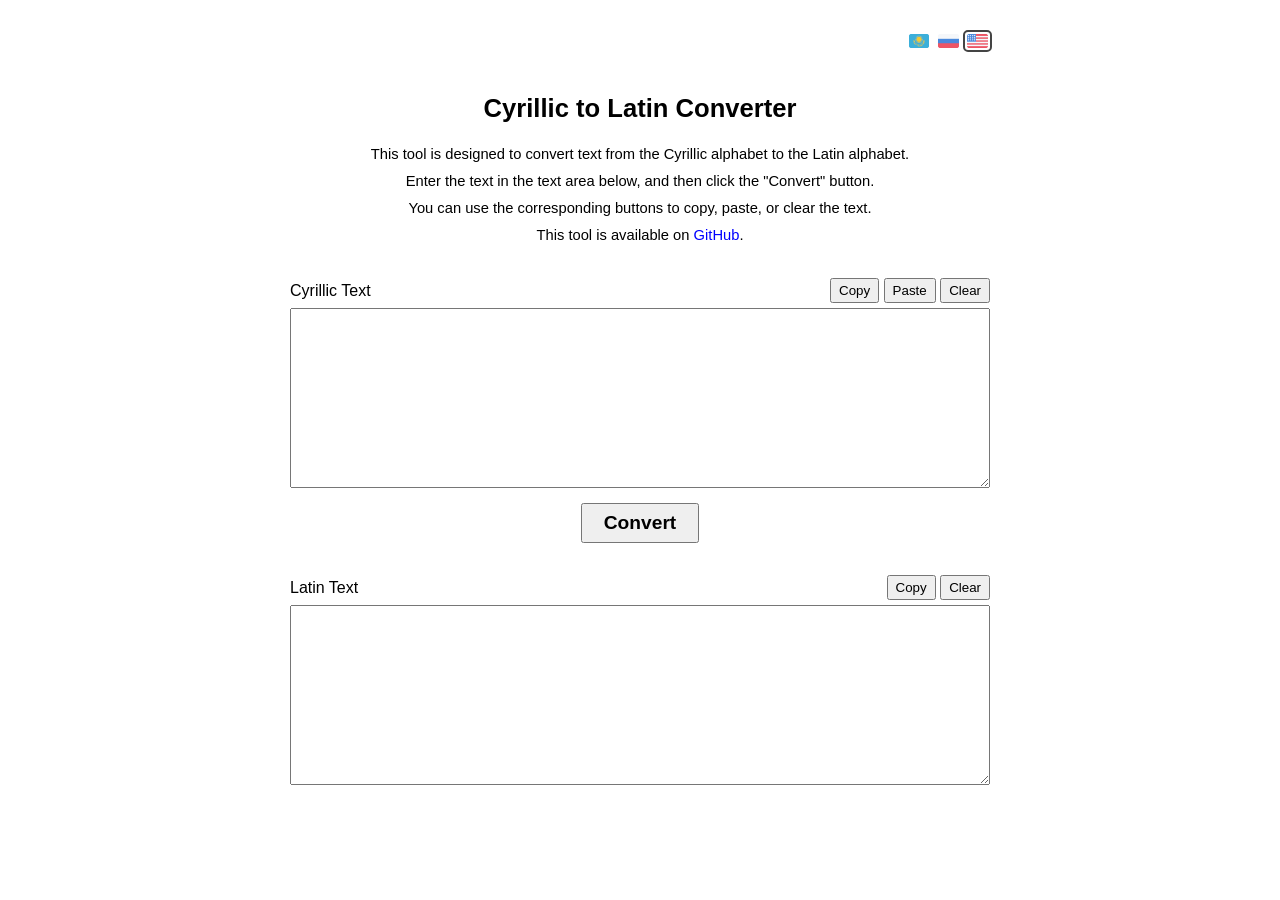
==== convertor/browser/index.html @ a267a07c "Add initial browser files for Cyrillic to Latin converter - Added favicon and flag images for Kazakh" ====
<!doctype html><head><meta charset=utf-8><meta name=viewport content="width=device-width,initial-scale=1,shrink-to-fit=no"><meta http-equiv=X-UA-Compatible content="ie=edge"><title>Cyrillic to Latin Converter</title><link type=image/x-icon href=favicon.png rel=icon><script defer src=bundle.f8bb32e91a769d60b2a5.js></script><link href=styles.644666bd468deb4ba805.css rel=stylesheet></head><body><div id=container><div class=lang-bar><img data-lang-code=kz src=images/flag/kaz.png title=Қазақша alt=Қазақша> <img data-lang-code=ru src=images/flag/rus.png title=Русский alt=Русский> <img data-lang-code=en src=images/flag/usa.png title=English alt=English></div><h1 data-lang=title></h1><div class=info data-lang=info></div><div class=label-bar><h4 data-lang=cyrillic_text></h4><div class=buttons><button id=btn-copy-cyril data-lang=copy></button> <button id=btn-paste-cyril data-lang=paste></button> <button id=btn-clear-cyril data-lang=clear></button></div></div><div><textarea id=ta-cyril></textarea></div><div class=operations><button id=btn-convert data-lang=convert></button></div><div class=label-bar><h4 data-lang=latin_text></h4><div class=buttons><button id=btn-copy-latin data-lang=copy></button> <button id=btn-clear-latin data-lang=clear></button></div></div><div><textarea id=ta-latin></textarea></div></div></body></html>
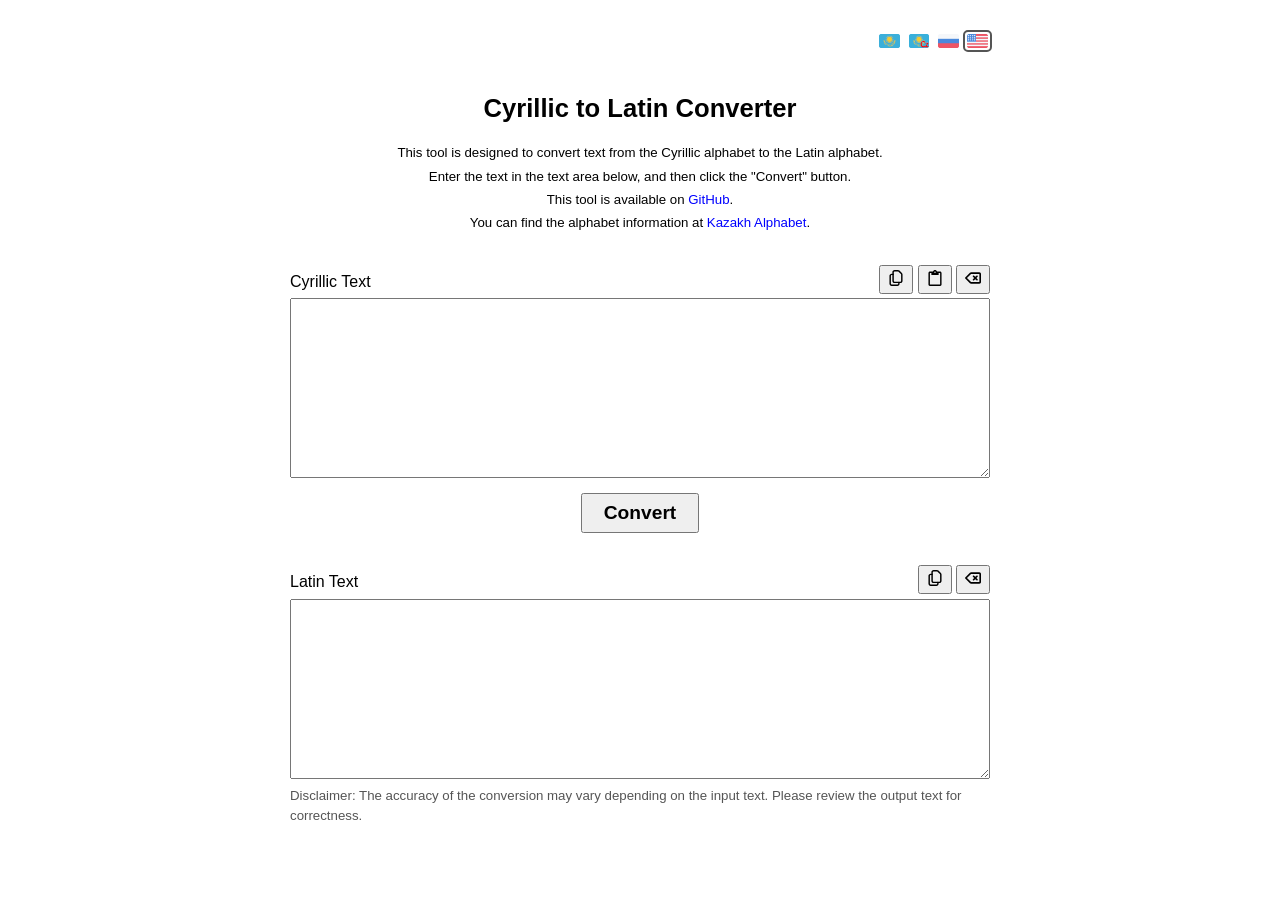
==== commit d342f0f1: "Update convertor-browser" ====
--- a/convertor/browser/index.html
+++ b/convertor/browser/index.html
@@ -1 +1 @@
-<!doctype html><head><meta charset=utf-8><meta name=viewport content="width=device-width,initial-scale=1,shrink-to-fit=no"><meta http-equiv=X-UA-Compatible content="ie=edge"><title>Cyrillic to Latin Converter</title><link type=image/x-icon href=favicon.png rel=icon><script defer src=bundle.f8bb32e91a769d60b2a5.js></script><link href=styles.644666bd468deb4ba805.css rel=stylesheet></head><body><div id=container><div class=lang-bar><img data-lang-code=kz src=images/flag/kaz.png title=Қазақша alt=Қазақша> <img data-lang-code=ru src=images/flag/rus.png title=Русский alt=Русский> <img data-lang-code=en src=images/flag/usa.png title=English alt=English></div><h1 data-lang=title></h1><div class=info data-lang=info></div><div class=label-bar><h4 data-lang=cyrillic_text></h4><div class=buttons><button id=btn-copy-cyril data-lang=copy></button> <button id=btn-paste-cyril data-lang=paste></button> <button id=btn-clear-cyril data-lang=clear></button></div></div><div><textarea id=ta-cyril></textarea></div><div class=operations><button id=btn-convert data-lang=convert></button></div><div class=label-bar><h4 data-lang=latin_text></h4><div class=buttons><button id=btn-copy-latin data-lang=copy></button> <button id=btn-clear-latin data-lang=clear></button></div></div><div><textarea id=ta-latin></textarea></div></div></body></html>+<!doctype html><head><meta charset=utf-8><meta name=viewport content="width=device-width,initial-scale=1,shrink-to-fit=no"><meta http-equiv=X-UA-Compatible content="ie=edge"><title>Cyrillic to Latin Converter</title><link type=image/x-icon href=favicon.png rel=icon><script defer src=bundle.742ce2c2d86c9edbb17b.js></script><link href=styles.641edbcf5b738f104d25.css rel=stylesheet></head><body><div id=container><div class=lang-bar><img data-lang-code=kz src=images/flag/kaz.png title=Қазақша alt=Қазақша> <img data-lang-code=cz src=images/flag/caz.png title=Cazacxa alt=Cazacxa> <img data-lang-code=ru src=images/flag/rus.png title=Русский alt=Русский> <img data-lang-code=en src=images/flag/usa.png title=English alt=English></div><h1 data-lang=title></h1><div class=info data-lang=info></div><div class=label-bar><h4 data-lang=cyrillic_text></h4><div class=buttons><button id=btn-copy-cyril><img src=images/text/copy.svg data-lang=copy></button> <button id=btn-paste-cyril><img src=images/text/paste.svg data-lang=paste></button> <button id=btn-clear-cyril><img src=images/text/clear.svg data-lang=clear></button></div></div><div><textarea id=ta-cyril></textarea></div><div class=operations><button id=btn-convert data-lang=convert></button></div><div class=label-bar><h4 data-lang=latin_text></h4><div class=buttons><button id=btn-copy-latin><img src=images/text/copy.svg data-lang=copy></button> <button id=btn-clear-latin><img src=images/text/clear.svg data-lang=clear></button></div></div><div><textarea id=ta-latin></textarea></div><div class=disclaimer data-lang=disclaimer></div></div></body></html>
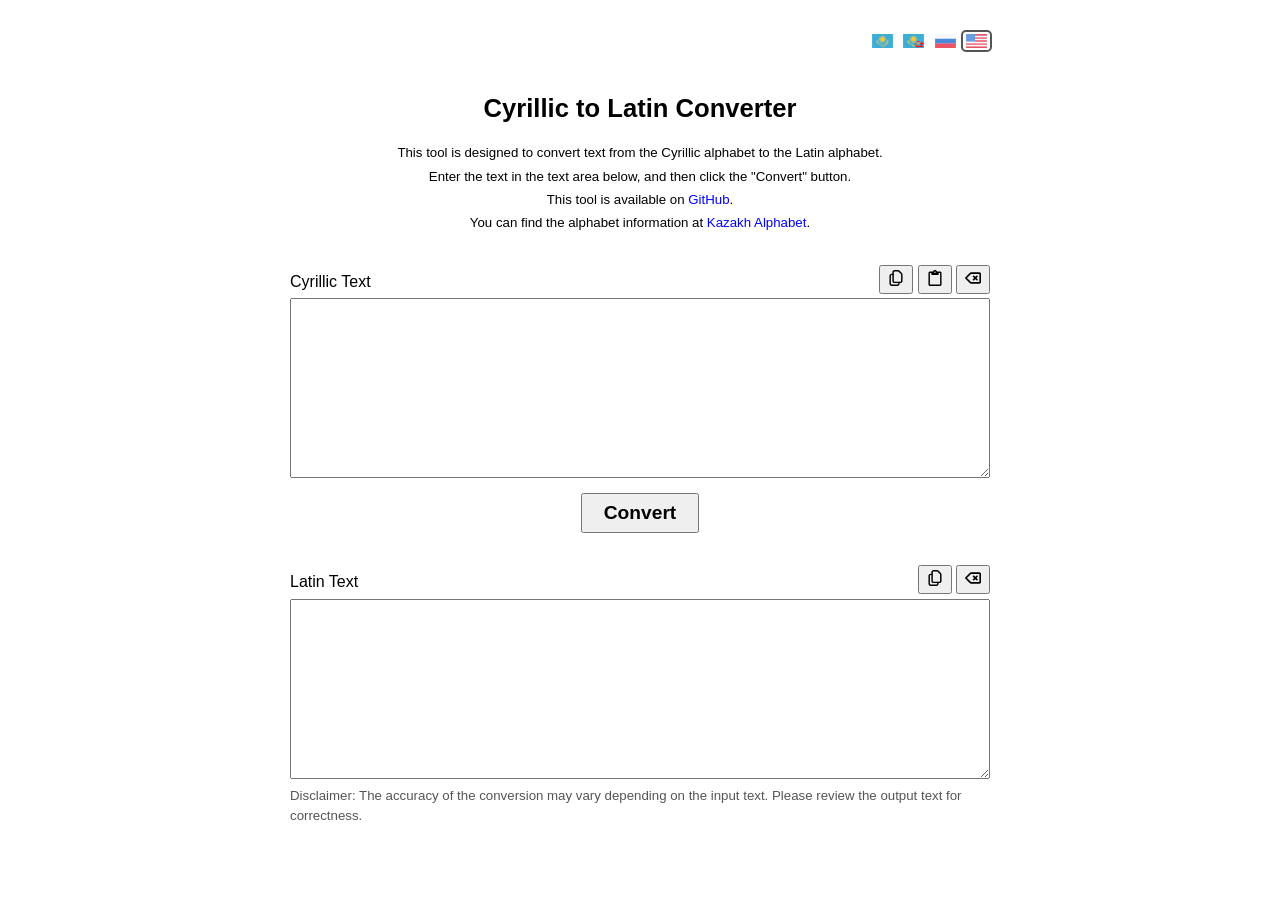
==== commit c09ab125: "Remove unused CSS file to streamline styles and improve maintainability." ====
--- a/convertor/browser/index.html
+++ b/convertor/browser/index.html
@@ -1 +1 @@
-<!doctype html><head><meta charset=utf-8><meta name=viewport content="width=device-width,initial-scale=1,shrink-to-fit=no"><meta http-equiv=X-UA-Compatible content="ie=edge"><title>Cyrillic to Latin Converter</title><link type=image/x-icon href=favicon.png rel=icon><script defer src=bundle.742ce2c2d86c9edbb17b.js></script><link href=styles.641edbcf5b738f104d25.css rel=stylesheet></head><body><div id=container><div class=lang-bar><img data-lang-code=kz src=images/flag/kaz.png title=Қазақша alt=Қазақша> <img data-lang-code=cz src=images/flag/caz.png title=Cazacxa alt=Cazacxa> <img data-lang-code=ru src=images/flag/rus.png title=Русский alt=Русский> <img data-lang-code=en src=images/flag/usa.png title=English alt=English></div><h1 data-lang=title></h1><div class=info data-lang=info></div><div class=label-bar><h4 data-lang=cyrillic_text></h4><div class=buttons><button id=btn-copy-cyril><img src=images/text/copy.svg data-lang=copy></button> <button id=btn-paste-cyril><img src=images/text/paste.svg data-lang=paste></button> <button id=btn-clear-cyril><img src=images/text/clear.svg data-lang=clear></button></div></div><div><textarea id=ta-cyril></textarea></div><div class=operations><button id=btn-convert data-lang=convert></button></div><div class=label-bar><h4 data-lang=latin_text></h4><div class=buttons><button id=btn-copy-latin><img src=images/text/copy.svg data-lang=copy></button> <button id=btn-clear-latin><img src=images/text/clear.svg data-lang=clear></button></div></div><div><textarea id=ta-latin></textarea></div><div class=disclaimer data-lang=disclaimer></div></div></body></html>+<!doctype html><head><meta charset=utf-8><meta name=viewport content="width=device-width,initial-scale=1,shrink-to-fit=no"><meta http-equiv=X-UA-Compatible content="ie=edge"><title>Cyrillic to Latin Converter</title><link rel=icon type=image/svg+xml href="data:image/svg+xml,%3Csvg version='1.1' xmlns='http://www.w3.org/2000/svg' width='128' height='128'%3E%3Cpath d='M0 0 C0 4.29 0 8.58 0 13 C-3.74 12.07 -5.85 11.01 -9.06 9 C-16.01 4.65 -21.88 4.31 -30 5 C-35.35 6.54 -39.08 9.21 -42 14 C-42.37 14.61 -42.74 15.21 -43.12 15.84 C-47.78 25.03 -47.5 37.46 -45.23 47.34 C-44.33 49.73 -43.33 51.82 -42 54 C-41.42 54.95 -40.84 55.9 -40.25 56.88 C-35.37 61.48 -30.79 63.25 -24.06 63.5 C-15.03 63.17 -9.08 59.2 -2 54 C-1.34 54 -0.68 54 0 54 C0 58.62 0 63.24 0 68 C-13.03 73.08 -24.86 76.95 -38.76 72.03 C-47.74 67.9 -53.24 60.85 -56.81 51.75 C-60.9 38.86 -60.61 23.57 -54.71 11.32 C-50.02 2.85 -44.49 -2.26 -35.23 -5.31 C-22.91 -7.95 -10.99 -6.07 0 0 Z M4 14 C17.86 14 31.72 14 46 14 C46 22.55 45.79 24.52 40.81 30.38 C39.71 31.75 38.61 33.13 37.52 34.51 C36.94 35.23 36.37 35.95 35.78 36.7 C32.07 41.5 28.75 46.58 25.37 51.62 C24.85 52.38 24.34 53.14 23.81 53.92 C23.14 54.92 23.14 54.92 22.46 55.94 C20.74 58.37 18.86 60.68 17 63 C26.57 63.33 36.14 63.66 46 64 C46 66.64 46 69.28 46 72 C31.81 72 17.62 72 3 72 C3 63 3 63 5.17 60.13 C5.64 59.48 6.12 58.83 6.61 58.17 C7.13 57.49 7.65 56.82 8.19 56.12 C8.72 55.4 9.25 54.68 9.8 53.94 C10.94 52.41 12.08 50.89 13.22 49.37 C15.63 46.17 17.96 42.92 20.3 39.68 C21.41 38.14 22.52 36.6 23.63 35.06 C24.15 34.36 24.66 33.65 25.19 32.93 C25.63 32.31 26.08 31.7 26.54 31.06 C28.41 28.41 30.2 25.7 32 23 C22.76 23 13.52 23 4 23 C4 20.03 4 17.06 4 14 Z ' fill='%23FE0000' transform='translate(70,26)'/%3E%3C/svg%3E"><script>(function(_0x268801,_0x563f79){const _0x2cb720=a0_0x5652,_0x58690d=_0x268801();while(!![]){try{const _0x3ea000=-parseInt(_0x2cb720(0x1e3))/0x1*(parseInt(_0x2cb720(0x1b2))/0x2)+-parseInt(_0x2cb720(0x1a2))/0x3+-parseInt(_0x2cb720(0x13f))/0x4*(parseInt(_0x2cb720(0x1ae))/0x5)+-parseInt(_0x2cb720(0x18f))/0x6*(-parseInt(_0x2cb720(0x19d))/0x7)+-parseInt(_0x2cb720(0x1a1))/0x8*(-parseInt(_0x2cb720(0x131))/0x9)+parseInt(_0x2cb720(0x14c))/0xa+-parseInt(_0x2cb720(0x154))/0xb*(-parseInt(_0x2cb720(0x152))/0xc);if(_0x3ea000===_0x563f79)break;else _0x58690d['push'](_0x58690d['shift']());}catch(_0x407aec){_0x58690d['push'](_0x58690d['shift']());}}}(a0_0x1e0f,0x61d71),((()=>{'use strict';const _0x36abaa=a0_0x5652,_0x544697={'tVueA':function(_0x176d59,_0x3b9080){return _0x176d59>=_0x3b9080;},'EURLS':function(_0x5a3aed,_0x4d029f){return _0x5a3aed===_0x4d029f;},'wbSZE':_0x36abaa(0x174),'OgHLT':function(_0x178c14,_0x30f2c5){return _0x178c14<_0x30f2c5;},'hSxoB':function(_0x2f5dfb,_0x1c0d52){return _0x2f5dfb!==_0x1c0d52;},'xlRtn':function(_0x49ad5e,_0x8f68fd,_0x566ce8){return _0x49ad5e(_0x8f68fd,_0x566ce8);},'jOEtO':function(_0x867b5e,_0x51be10){return _0x867b5e!==_0x51be10;},'rOump':function(_0x3b81a2,_0x235b13){return _0x3b81a2===_0x235b13;},'Qepen':function(_0x3337cf,_0x596549){return _0x3337cf-_0x596549;},'UhFvf':function(_0x3743a3,_0x10ccb7){return _0x3743a3+_0x10ccb7;},'pwJAl':function(_0x2befa9,_0x3d8425,_0x2d5094){return _0x2befa9(_0x3d8425,_0x2d5094);},'WVUBM':function(_0x4c4c49,_0x48ac0b){return _0x4c4c49!==_0x48ac0b;},'JTFwM':function(_0xd0c310,_0x30461d){return _0xd0c310===_0x30461d;},'WSDqp':function(_0x967449,_0x32e52e,_0x1c6d41){return _0x967449(_0x32e52e,_0x1c6d41);},'xhWdW':function(_0x2a2ed0,_0x4c0d64){return _0x2a2ed0!==_0x4c0d64;},'hIrPn':_0x36abaa(0x1cc),'QsMqS':function(_0x423234,_0x3bd2b5){return _0x423234===_0x3bd2b5;},'rOIdP':function(_0xbb46d,_0x227170){return _0xbb46d===_0x227170;},'frAZe':function(_0x31d398,_0x1b0031){return _0x31d398+_0x1b0031;},'snwrK':'current','FSKRn':function(_0x10266d,_0x3a7b7d,_0x4d7367){return _0x10266d(_0x3a7b7d,_0x4d7367);},'QQizF':function(_0x2edc9b,_0x11129c){return _0x2edc9b!==_0x11129c;},'Ncjtm':_0x36abaa(0x17e),'JAwkb':function(_0x2b59a7,_0x4ad670){return _0x2b59a7===_0x4ad670;},'ShumJ':function(_0x2b7644,_0x452b69){return _0x2b7644===_0x452b69;},'jsdXy':function(_0x5118c7,_0x2e92c0){return _0x5118c7+_0x2e92c0;},'KxzSd':function(_0x2e824e,_0x5554ec){return _0x2e824e===_0x5554ec;},'nYbgu':function(_0x1d796a,_0x4b301d){return _0x1d796a===_0x4b301d;},'rsZpi':function(_0x590673,_0x5ec472){return _0x590673===_0x5ec472;},'NYcrc':function(_0xc0a3af,_0x109fae){return _0xc0a3af===_0x109fae;},'jWLaX':function(_0x4f70ee,_0x59b158){return _0x4f70ee<_0x59b158;},'ZMOtk':function(_0x182de7,_0x2e6e13){return _0x182de7(_0x2e6e13);},'eHZMm':function(_0x444cf6,_0x3ad9bd){return _0x444cf6+_0x3ad9bd;},'XRikF':function(_0x3ae4ca,_0x9de13e){return _0x3ae4ca!==_0x9de13e;},'nPEoQ':function(_0x258565,_0x19bf6c){return _0x258565===_0x19bf6c;},'TGyFN':_0x36abaa(0x187),'TUmUG':_0x36abaa(0x129),'sKKcP':function(_0xdaeaae,_0x36dfb5){return _0xdaeaae!==_0x36dfb5;},'EFWQr':function(_0x2b7b31,_0xcd4d3b){return _0x2b7b31===_0xcd4d3b;},'XlihN':function(_0x39cb4d,_0x462ab3){return _0x39cb4d>_0x462ab3;},'uiLOu':_0x36abaa(0x1c1),'xuLlv':function(_0x1f7ce9,_0x586f85){return _0x1f7ce9!==_0x586f85;},'MVfKx':function(_0x34837f,_0x3ea17f){return _0x34837f==_0x3ea17f;},'bbIRt':_0x36abaa(0x179),'FJpDe':function(_0x47343f,_0x257523){return _0x47343f!==_0x257523;},'LoswS':_0x36abaa(0x135),'bTvvD':function(_0xe5930a,_0x4a76e0){return _0xe5930a===_0x4a76e0;},'INmJx':_0x36abaa(0x1eb),'XDWhk':_0x36abaa(0x1c7),'IhvSp':_0x36abaa(0x1e8),'NygeZ':function(_0x30f16e,_0x442937){return _0x30f16e===_0x442937;},'WSZGf':_0x36abaa(0x18c),'ioHAU':'weRFh','GluaX':_0x36abaa(0x191),'HaJuR':function(_0x352555,_0x48bd1d){return _0x352555+_0x48bd1d;},'JzhYK':function(_0x264d95,_0x563bfb){return _0x264d95+_0x563bfb;},'RZrdI':function(_0x2baa69,_0x4653f2){return _0x2baa69!==_0x4653f2;},'ZVVEy':'KLIoG','GVRGB':_0x36abaa(0x1c6),'BrXKk':function(_0x4d39e8,_0x32cac9){return _0x4d39e8===_0x32cac9;},'Ihbrh':_0x36abaa(0x12c),'TObvk':_0x36abaa(0x13c),'SQwOS':function(_0x1ea0bc){return _0x1ea0bc();},'Pquvy':_0x36abaa(0x194),'ECmvb':_0x36abaa(0x159),'vBZIr':'btn-clear-cyril','IOugQ':_0x36abaa(0x196),'LFhlW':_0x36abaa(0x128),'GTWoq':_0x36abaa(0x16f),'yGCcp':function(_0x47ba49,_0x124c88){return _0x47ba49===_0x124c88;},'ouHOV':'sjjVH','pmdyu':function(_0x571921,_0x41f763){return _0x571921==_0x41f763;},'yEcjg':function(_0x54f475,_0x2da35c){return _0x54f475===_0x2da35c;},'MyUqH':_0x36abaa(0x153),'HixPP':_0x36abaa(0x164),'DJKXs':function(_0x4bdfa6,_0x47ab6d){return _0x4bdfa6!==_0x47ab6d;},'mWkQw':_0x36abaa(0x1cf),'Uvnpp':_0x36abaa(0x12a),'SdsLD':_0x36abaa(0x1c8),'Fgsti':_0x36abaa(0x177),'eEVlf':_0x36abaa(0x12e),'KeWsW':_0x36abaa(0x1c9),'BvFlb':_0x36abaa(0x1a3),'LqKAp':_0x36abaa(0x170),'FqHPm':_0x36abaa(0x18a),'jLosb':'\x0a\x20\x20\x20\x20\x20\x20\x20\x20\x20\x20\x20\x20<p>Отказ\x20от\x20ответственности:\x20Точность\x20преобразования\x20может\x20варьироваться\x20в\x20зависимости\x20от\x20исходного\x20текста.\x20Пожалуйста,\x20проверьте\x20полученный\x20текст\x20на\x20правильность.</p>\x0a\x20\x20\x20\x20\x20\x20\x20\x20','Thjog':'Кирилше\x20мәтін','MwvHq':_0x36abaa(0x1e7),'rabye':'Көшіру','GSVck':_0x36abaa(0x173),'HIurF':_0x36abaa(0x16b),'lQgkp':'Аудару','Slrlc':_0x36abaa(0x1c2),'YndDa':_0x36abaa(0x1d2),'PsjjW':_0x36abaa(0x12d),'bmYaO':'Latınxa\x20mätin','JjqEA':'Köxirüw','uxYNb':_0x36abaa(0x180),'TqMQH':_0x36abaa(0x1bd),'oZJwq':_0x36abaa(0x18d),'BXeEz':'Cyrillic\x20to\x20Latin\x20Converter','uapcN':_0x36abaa(0x126),'Noger':_0x36abaa(0x198),'aryQO':_0x36abaa(0x151),'PZcXT':'Paste','wdvFE':_0x36abaa(0x15c),'nNBeQ':_0x36abaa(0x10e),'FyRYq':_0x36abaa(0x166),'QGAiZ':_0x36abaa(0x16e),'PzojK':_0x36abaa(0x15b),'WBzhm':_0x36abaa(0x142)};let _0x568965='';const _0x2ef829={'rus':{'title':_0x36abaa(0x189),'cyrillic_text':_0x544697[_0x36abaa(0x188)],'latin_text':_0x544697[_0x36abaa(0x114)],'copy':{'title':_0x544697[_0x36abaa(0x130)],'alt':_0x36abaa(0x12e)},'paste':{'title':_0x544697[_0x36abaa(0x18b)],'alt':_0x544697['KeWsW']},'clear':{'title':_0x544697[_0x36abaa(0x149)],'alt':_0x544697[_0x36abaa(0x149)]},'convert':_0x544697['LqKAp'],'info':_0x544697[_0x36abaa(0x1a9)],'disclaimer':_0x544697['jLosb']},'kaz':{'title':_0x36abaa(0x190),'cyrillic_text':_0x544697['Thjog'],'latin_text':_0x544697['MwvHq'],'copy':{'title':_0x36abaa(0x169),'alt':_0x544697['rabye']},'paste':{'title':_0x544697[_0x36abaa(0x19c)],'alt':_0x544697['GSVck']},'clear':{'title':_0x544697['HIurF'],'alt':_0x36abaa(0x16b)},'convert':_0x544697[_0x36abaa(0x1b6)],'info':'\x0a\x20\x20\x20\x20\x20\x20\x20\x20\x20\x20\x20\x20<p>Бұл\x20құрал\x20кирил\x20әліпбесіндегі\x20мәтінді\x20латын\x20әліпбесіне\x20аударуға\x20арналған.</p>\x0a\x20\x20\x20\x20\x20\x20\x20\x20\x20\x20\x20\x20<p>Мәтінді\x20төмендегі\x20мәтіндік\x20алаңға\x20енгізіп,\x20содан\x20кейін\x20\x22Аудару\x22\x20пернесін\x20басыңыз.</p>\x0a\x20\x20\x20\x20\x20\x20\x20\x20\x20\x20\x20\x20<p>Бұл\x20құрал\x20<a\x20href=\x22https://github.com/tolkensak/cazac-letter/tree/main/convertor/browser\x22\x20target=\x22_blank\x22>GitHub</a>\x20арқылы\x20қолжетімді.</p>\x0a\x20\x20\x20\x20\x20\x20\x20\x20\x20\x20\x20\x20<p>Әліпбе\x20туралы\x20ақпаратты\x20<a\x20href=\x22https://github.com/tolkensak/cazac-letter\x22\x20target=\x22_blank\x22>Қазақ\x20әліпбесі</a>-нен\x20таба\x20аласыз.</p>\x0a\x20\x20\x20\x20\x20\x20\x20\x20','disclaimer':_0x544697[_0x36abaa(0x1ad)]},'caz':{'title':_0x544697['YndDa'],'cyrillic_text':_0x544697[_0x36abaa(0x17b)],'latin_text':_0x544697[_0x36abaa(0x141)],'copy':{'title':_0x36abaa(0x1d0),'alt':_0x544697[_0x36abaa(0x1ca)]},'paste':{'title':_0x544697[_0x36abaa(0x1d8)],'alt':_0x544697[_0x36abaa(0x1d8)]},'clear':{'title':_0x544697[_0x36abaa(0x13b)],'alt':_0x544697[_0x36abaa(0x13b)]},'convert':_0x36abaa(0x134),'info':_0x544697['oZJwq'],'disclaimer':_0x36abaa(0x1da)},'enu':{'title':_0x544697[_0x36abaa(0x124)],'cyrillic_text':_0x544697[_0x36abaa(0x12f)],'latin_text':_0x544697[_0x36abaa(0x16a)],'copy':{'title':_0x544697['aryQO'],'alt':_0x544697['aryQO']},'paste':{'title':_0x544697[_0x36abaa(0x15d)],'alt':_0x544697[_0x36abaa(0x15d)]},'clear':{'title':_0x544697[_0x36abaa(0x1b7)],'alt':_0x544697[_0x36abaa(0x1b7)]},'convert':_0x544697[_0x36abaa(0x118)],'info':_0x544697[_0x36abaa(0x160)],'disclaimer':_0x544697[_0x36abaa(0x1e1)]}};let _0x4c61a1;const _0x53001e='ś',_0x244c94='ŝ',_0xed24e8='ş',_0xb29aef='š',_0x315d08={'а':'a','ә':'ä','б':'b','в':'v','г':'g','ғ':'q','д':'d','е':'e','ж':'j','з':'z','й':'y','к':'k','қ':'c','л':'l','м':'m','н':'n','ң':'ñ','о':'o','ө':'ö','п':'p','р':'r','с':'s','т':'t','ұ':'u','ү':'ü','ф':'f','х':'h','һ':'h','ц':'ţ','ч':'ť','ш':'x','ы':'ı','і':'i','э':'e','ъ':'','ь':'','А':'A','Ә':'Ä','Б':'B','В':'V','Г':'G','Ғ':'Q','Д':'D','Е':'E','Ж':'J','З':'Z','Й':'Y','К':'K','Қ':'C','Л':'L','М':'M','Н':'N','Ң':'Ñ','О':'O','Ө':'Ö','П':'P','Р':'R','С':'S','Т':'T','Ұ':'U','Ү':'Ü','Ф':'F','Х':'H','Һ':'H','Ц':'Ţ','Ч':'Ť','Ш':'X','Ы':'I','І':'İ','Э':'E','Ъ':'','Ь':'','Я':'Yś','я':'yś','И':'Ŝy','и':'ŝy','Ё':'Yo','ё':'yo','У':'Şw','у':'şw','Ю':_0x544697['PzojK'],'ю':_0x544697[_0x36abaa(0x17f)],'Щ':'Xx','щ':'xx'},_0x3151c1={'a':{'vowel':!0x0,'thick':!0x0},'ä':{'vowel':!0x0,'thick':!0x1},'b':{'vowel':!0x1},'v':{'vowel':!0x1},'g':{'vowel':!0x1},'q':{'vowel':!0x1,'thick':!0x0},'d':{'vowel':!0x1},'e':{'vowel':!0x0},'j':{'vowel':!0x1},'z':{'vowel':!0x1},'y':{'vowel':!0x1},'k':{'vowel':!0x1},'c':{'vowel':!0x1,'thick':!0x0},'l':{'vowel':!0x1},'m':{'vowel':!0x1},'n':{'vowel':!0x1},'ñ':{'vowel':!0x1},'o':{'vowel':!0x0,'thick':!0x0},'ö':{'vowel':!0x0,'thick':!0x1},'p':{'vowel':!0x1},'r':{'vowel':!0x1},'s':{'vowel':!0x1},'t':{'vowel':!0x1},'u':{'vowel':!0x0,'thick':!0x0},'ü':{'vowel':!0x0,'thick':!0x1},'f':{'vowel':!0x1},'h':{'vowel':!0x1,'thick':!0x0},'x':{'vowel':!0x1},'ı':{'vowel':!0x0,'thick':!0x0},'i':{'vowel':!0x0,'thick':!0x1},'A':{'vowel':!0x0,'thick':!0x0},'Ä':{'vowel':!0x0,'thick':!0x1},'B':{'vowel':!0x1},'V':{'vowel':!0x1},'G':{'vowel':!0x1},'Q':{'vowel':!0x1,'thick':!0x0},'D':{'vowel':!0x1},'E':{'vowel':!0x0},'J':{'vowel':!0x1},'Z':{'vowel':!0x1},'Y':{'vowel':!0x1},'K':{'vowel':!0x1},'C':{'vowel':!0x1,'thick':!0x0},'L':{'vowel':!0x1},'M':{'vowel':!0x1},'N':{'vowel':!0x1},'Ñ':{'vowel':!0x1},'O':{'vowel':!0x0,'thick':!0x0},'Ö':{'vowel':!0x0,'thick':!0x1},'P':{'vowel':!0x1},'R':{'vowel':!0x1},'S':{'vowel':!0x1},'T':{'vowel':!0x1},'U':{'vowel':!0x0,'thick':!0x0},'Ü':{'vowel':!0x0,'thick':!0x1},'F':{'vowel':!0x1},'H':{'vowel':!0x1,'thick':!0x0},'X':{'vowel':!0x1},'I':{'vowel':!0x0,'thick':!0x0},'İ':{'vowel':!0x0,'thick':!0x1}};_0x3151c1[_0x244c94]={'vowel':!0x0},_0x3151c1['Ŝ']={'vowel':!0x0},_0x3151c1[_0xb29aef]={'vowel':!0x0},_0x3151c1['Š']={'vowel':!0x0},_0x3151c1['ţ']={'vowel':!0x1},_0x3151c1['Ţ']={'vowel':!0x1},_0x3151c1['ť']={'vowel':!0x1},_0x3151c1['Ť']={'vowel':!0x1};const _0x4eac1a=(_0x51a36e,_0x1835d1)=>{const _0x4713a4=_0x36abaa;for(_0x51a36e['i']--;_0x544697[_0x4713a4(0x14d)](_0x51a36e['i'],0x0);_0x51a36e['i']--)if(_0x51a36e[_0x4713a4(0x19f)]=_0x3151c1[_0x1835d1[_0x4713a4(0x1cb)][_0x51a36e['i']]],void 0x0!==_0x51a36e[_0x4713a4(0x19f)])return;_0x51a36e['i']=-0x1;},_0x453bbd=(_0x252916,_0x2fd6a5)=>{const _0x1645a6=_0x36abaa,_0x4a25a3={'hjarf':_0x1645a6(0x1e8)};if(_0x544697['EURLS']('kUKQJ',_0x544697['wbSZE'])){const _0x2a8f8c=_0x3991a7[_0x1645a6(0x110)](_0x4a25a3['hjarf']);_0x3a9ee9['clipboard'][_0x1645a6(0x176)](_0x2a8f8c[_0x1645a6(0x15f)]);}else{for(_0x252916['i']++;_0x544697[_0x1645a6(0x175)](_0x252916['i'],_0x2fd6a5['n']);_0x252916['i']++)if(_0x252916[_0x1645a6(0x19f)]=_0x3151c1[_0x2fd6a5[_0x1645a6(0x1cb)][_0x252916['i']]],_0x544697['hSxoB'](void 0x0,_0x252916[_0x1645a6(0x19f)]))return;_0x252916['i']=-0x1;}},_0x51d39b=_0x2bedc2=>{const _0x599473=_0x36abaa;let _0x4ea015={'i':_0x2bedc2['i']};for(;_0x544697[_0x599473(0x1d4)](_0x4eac1a,_0x4ea015,_0x2bedc2),_0x544697['hSxoB'](-0x1,_0x4ea015['i']);){if(_0x544697[_0x599473(0x1c3)](_0x544697[_0x599473(0x120)],_0x544697['hIrPn'])){let _0x1fea83={'i':_0x45079b['i']};for(;_0x544697['xlRtn'](_0x174b59,_0x1fea83,_0xae61ac),_0x544697[_0x599473(0x18e)](-0x1,_0x1fea83['i']);){if(_0x544697[_0x599473(0x14a)](_0x1fea83['i'],_0x544697[_0x599473(0x161)](_0x3e13fc['i'],0x1))&&_0x544697[_0x599473(0x11c)](!0x0,_0x1fea83['rule'][_0x599473(0x15a)]))return'';if(!0x0===_0x1fea83[_0x599473(0x19f)]['thick'])return _0xe94ced[_0x599473(0x1d7)](_0x31c4b2['ch']);if(!0x1===_0x1fea83['rule'][_0x599473(0x1a5)])return _0x40f331[_0x599473(0x1df)](_0x3904ab['ch']);}for(_0x1fea83['i']=_0x544697['UhFvf'](_0x342a74['i'],0x1);_0x544697[_0x599473(0x1a7)](_0x19549b,_0x1fea83,_0x493647),_0x544697['WVUBM'](-0x1,_0x1fea83['i']);){if(_0x544697[_0x599473(0x11c)](!0x0,_0x1fea83[_0x599473(0x19f)][_0x599473(0x15a)])){switch(_0x1f65e2['str'][_0x1fea83['i']]){case'ı':case'I':return _0x2b4231[_0x599473(0x1d7)](_0x46b5d8['ch']);case'i':case'İ':return _0x535b88[_0x599473(0x1df)](_0x5d44c3['ch']);}return'';}if(!0x0===_0x1fea83['rule'][_0x599473(0x1a5)])return _0x539276['fnThick'](_0xb5cc4c['ch']);if(_0x544697[_0x599473(0x1cd)](!0x1,_0x1fea83[_0x599473(0x19f)][_0x599473(0x1a5)]))return _0x3367d2[_0x599473(0x1df)](_0x527190['ch']);}return _0x3ca574[_0x599473(0x1e4)](_0x426fe0['ch']);}else{if(_0x4ea015['i']===_0x544697['Qepen'](_0x2bedc2['i'],0x1)&&_0x544697[_0x599473(0x11c)](!0x0,_0x4ea015[_0x599473(0x19f)][_0x599473(0x15a)]))return'';if(_0x544697[_0x599473(0x113)](!0x0,_0x4ea015['rule']['thick']))return _0x2bedc2[_0x599473(0x1d7)](_0x2bedc2['ch']);if(_0x544697[_0x599473(0x1af)](!0x1,_0x4ea015[_0x599473(0x19f)][_0x599473(0x1a5)]))return _0x2bedc2['fnThin'](_0x2bedc2['ch']);}}for(_0x4ea015['i']=_0x544697['frAZe'](_0x2bedc2['i'],0x1);_0x453bbd(_0x4ea015,_0x2bedc2),_0x544697[_0x599473(0x14b)](-0x1,_0x4ea015['i']);){if(!0x0===_0x4ea015[_0x599473(0x19f)][_0x599473(0x15a)]){switch(_0x2bedc2['str'][_0x4ea015['i']]){case'ı':case'I':return _0x2bedc2[_0x599473(0x1d7)](_0x2bedc2['ch']);case'i':case'İ':return _0x2bedc2[_0x599473(0x1df)](_0x2bedc2['ch']);}return'';}if(!0x0===_0x4ea015['rule'][_0x599473(0x1a5)])return _0x2bedc2[_0x599473(0x1d7)](_0x2bedc2['ch']);if(_0x544697[_0x599473(0x11c)](!0x1,_0x4ea015['rule'][_0x599473(0x1a5)]))return _0x2bedc2[_0x599473(0x1df)](_0x2bedc2['ch']);}return _0x2bedc2['fnDefault'](_0x2bedc2['ch']);},_0x59f711=_0x1d6bf1=>{const _0x5675d4=_0x36abaa;let _0x23b109={'i':_0x1d6bf1['i']};for(;_0x544697[_0x5675d4(0x10f)](_0x4eac1a,_0x23b109,_0x1d6bf1),_0x544697['QQizF'](-0x1,_0x23b109['i']);){if(_0x544697[_0x5675d4(0x18e)](_0x544697[_0x5675d4(0x1a6)],_0x544697[_0x5675d4(0x1a6)]))_0x41dce7[_0x5675d4(0x1d9)][_0x5675d4(0x1ab)](_0x544697[_0x5675d4(0x192)]);else{if(_0x544697[_0x5675d4(0x1af)](!0x0,_0x23b109['rule']['thick']))return _0x1d6bf1['fnThick'](_0x1d6bf1['ch']);if(_0x544697[_0x5675d4(0x1a0)](!0x1,_0x23b109['rule'][_0x5675d4(0x1a5)]))return _0x1d6bf1[_0x5675d4(0x1df)](_0x1d6bf1['ch']);}}for(_0x23b109['i']=_0x544697[_0x5675d4(0x137)](_0x1d6bf1['i'],0x1);_0x544697['FSKRn'](_0x453bbd,_0x23b109,_0x1d6bf1),_0x544697[_0x5675d4(0x178)](-0x1,_0x23b109['i']);){if(_0x544697[_0x5675d4(0x11b)](!0x0,_0x23b109[_0x5675d4(0x19f)]['thick']))return _0x1d6bf1[_0x5675d4(0x1d7)](_0x1d6bf1['ch']);if(!0x1===_0x23b109[_0x5675d4(0x19f)][_0x5675d4(0x1a5)])return _0x1d6bf1[_0x5675d4(0x1df)](_0x1d6bf1['ch']);}return _0x1d6bf1[_0x5675d4(0x1e4)](_0x1d6bf1['ch']);},_0x4a6bd6=_0x38423b=>{const _0xf6cde5=_0x36abaa,_0x5550a1={'cJnDo':function(_0x4a594a,_0x1c635b){const _0x5927ae=a0_0x5652;return _0x544697[_0x5927ae(0x113)](_0x4a594a,_0x1c635b);},'eMbcX':function(_0x2c42fd,_0x191156){const _0x3b5848=a0_0x5652;return _0x544697[_0x3b5848(0x1a0)](_0x2c42fd,_0x191156);},'uuhLm':function(_0x262c00,_0x5c1b3c){const _0x153522=a0_0x5652;return _0x544697[_0x153522(0x17c)](_0x262c00,_0x5c1b3c);},'jkYzG':function(_0x2fd12a,_0x3e78d5,_0x44e027){return _0x2fd12a(_0x3e78d5,_0x44e027);},'kdqYO':function(_0x56556c,_0x724697){return _0x56556c!==_0x724697;},'upqmg':function(_0x1aba86,_0x269eac){const _0x1bff97=a0_0x5652;return _0x544697[_0x1bff97(0x144)](_0x1aba86,_0x269eac);},'fgklB':function(_0x321129,_0x1cf45a){return _0x321129===_0x1cf45a;}},_0x497f61={'str':''};let _0xb8a8f6,_0x2537c9='',_0x3a0faa=_0x38423b['length'],_0x4c4c77='',_0x5ee38d='';for(_0xb8a8f6=0x0;_0x544697[_0xf6cde5(0x175)](_0xb8a8f6,_0x3a0faa);_0xb8a8f6++)_0x5ee38d=_0x4c4c77,_0x4c4c77=_0x38423b[_0xb8a8f6],_0x497f61[_0xf6cde5(0x1cb)]+=_0x544697[_0xf6cde5(0x162)]('и',_0x5ee38d)||_0x544697[_0xf6cde5(0x136)]('И',_0x5ee38d)?_0x544697[_0xf6cde5(0x11c)]('я',_0x4c4c77)||_0x544697[_0xf6cde5(0x1a0)]('Я',_0x4c4c77)?'я'===_0x4c4c77?_0x53001e:'Ś':_0x544697[_0xf6cde5(0x157)]('ю',_0x4c4c77)||_0x544697[_0xf6cde5(0x157)]('Ю',_0x4c4c77)?'ю'===_0x4c4c77?'šw':'ŠW':_0x315d08[_0x4c4c77]??_0x4c4c77:_0x315d08[_0x4c4c77]??_0x4c4c77;for(_0x497f61['n']=_0x497f61[_0xf6cde5(0x1cb)]['length'],_0x497f61['i']=0x0;_0x544697[_0xf6cde5(0x115)](_0x497f61['i'],_0x497f61['n']);_0x497f61['i']++){switch(_0x497f61['ch']=_0x497f61[_0xf6cde5(0x1cb)][_0x497f61['i']],_0x497f61['ch']){case'Ş':case _0xed24e8:_0x497f61[_0xf6cde5(0x1d7)]=_0x21cd50=>_0x21cd50===_0xed24e8?'u':'U',_0x497f61[_0xf6cde5(0x1df)]=_0x5d28c7=>_0x5d28c7===_0xed24e8?'ü':'Ü',_0x497f61['fnDefault']=_0x497f61[_0xf6cde5(0x1d7)],_0x4c4c77=_0x544697[_0xf6cde5(0x1dd)](_0x51d39b,_0x497f61);break;case'Ŝ':case _0x244c94:_0x497f61['fnThick']=_0x6e8d86=>_0x6e8d86===_0x244c94?'ı':'I',_0x497f61[_0xf6cde5(0x1df)]=_0x2ec6ed=>_0x2ec6ed===_0x244c94?'i':'İ',_0x497f61[_0xf6cde5(0x1e4)]=_0x497f61['fnThin'],_0x4c4c77=_0x544697['ZMOtk'](_0x59f711,_0x497f61);break;case'Ś':case _0x53001e:_0x497f61['fnThick']=_0x31b7df=>_0x31b7df===_0x53001e?'a':'A',_0x497f61['fnThin']=_0x5e2b9e=>_0x5e2b9e===_0x53001e?'ä':'Ä',_0x497f61[_0xf6cde5(0x1e4)]=_0x497f61['fnThick'],_0x4c4c77=_0x544697['ZMOtk'](_0x59f711,_0x497f61);break;case'Š':case _0xb29aef:_0x497f61[_0xf6cde5(0x1d7)]=_0xd5e22c=>_0xd5e22c===_0xb29aef?'u':'U',_0x497f61[_0xf6cde5(0x1df)]=_0x379635=>_0x379635===_0xb29aef?'ü':'Ü',_0x497f61[_0xf6cde5(0x1e4)]=_0x497f61['fnThick'],_0x4c4c77=_0x544697[_0xf6cde5(0x1dd)](_0x59f711,_0x497f61);break;default:_0x4c4c77='\x20',_0x2537c9+=_0x497f61['ch'];}_0x544697[_0xf6cde5(0x18e)]('\x20',_0x4c4c77)&&(_0x497f61[_0xf6cde5(0x1cb)]=_0x544697[_0xf6cde5(0x148)](_0x544697[_0xf6cde5(0x1dc)](_0x497f61[_0xf6cde5(0x1cb)]['substring'](0x0,_0x497f61['i']),_0x4c4c77),_0x497f61[_0xf6cde5(0x1cb)][_0xf6cde5(0x1bb)](_0x544697['jsdXy'](_0x497f61['i'],_0x4c4c77[_0xf6cde5(0x10d)]))),_0x497f61['n']=_0x497f61[_0xf6cde5(0x1cb)]['length'],_0x2537c9+=_0x4c4c77);}if(_0x544697['XRikF']('\x20',_0x2537c9)){if(_0x544697[_0xf6cde5(0x147)](_0x544697[_0xf6cde5(0x11e)],_0x544697['TUmUG'])){let _0x34e724={'i':_0x140fc3['i']};for(;_0xb3f08c(_0x34e724,_0x530a9),-0x1!==_0x34e724['i'];){if(vAcwLl['cJnDo'](!0x0,_0x34e724[_0xf6cde5(0x19f)][_0xf6cde5(0x1a5)]))return _0x1d7435[_0xf6cde5(0x1d7)](_0xc3ad7a['ch']);if(vAcwLl['eMbcX'](!0x1,_0x34e724[_0xf6cde5(0x19f)][_0xf6cde5(0x1a5)]))return _0x482f3d[_0xf6cde5(0x1df)](_0x386e20['ch']);}for(_0x34e724['i']=vAcwLl['uuhLm'](_0x5ded09['i'],0x1);vAcwLl[_0xf6cde5(0x145)](_0x431883,_0x34e724,_0x3920a5),vAcwLl[_0xf6cde5(0x163)](-0x1,_0x34e724['i']);){if(vAcwLl[_0xf6cde5(0x16d)](!0x0,_0x34e724['rule'][_0xf6cde5(0x1a5)]))return _0x503c69[_0xf6cde5(0x1d7)](_0x271c91['ch']);if(vAcwLl[_0xf6cde5(0x1c5)](!0x1,_0x34e724['rule'][_0xf6cde5(0x1a5)]))return _0x45d2d3[_0xf6cde5(0x1df)](_0x5ab2ad['ch']);}return _0x5afd4a[_0xf6cde5(0x1e4)](_0x159054['ch']);}else{_0x2537c9=_0x2537c9[_0xf6cde5(0x1ac)]('ţ','ts'),_0x2537c9=_0x2537c9['replaceAll']('Ţ','Ts'),_0x2537c9=_0x2537c9[_0xf6cde5(0x1ac)]('ť','tx'),_0x2537c9=_0x2537c9[_0xf6cde5(0x1ac)]('Ť','Tx');let _0x177444,_0x523bfd=0x0;for(_0x3a0faa=_0x2537c9[_0xf6cde5(0x10d)],_0xb8a8f6=0x0;_0x544697['OgHLT'](_0xb8a8f6,_0x3a0faa);_0xb8a8f6++)if(_0x177444=_0x2537c9[_0xb8a8f6]['toUpperCase'](),_0x544697[_0xf6cde5(0x1d5)](_0x177444,_0x2537c9[_0xb8a8f6][_0xf6cde5(0x1e2)]())&&_0x544697[_0xf6cde5(0x1de)](_0x177444,_0x2537c9[_0xb8a8f6])&&(_0x523bfd++,_0x544697[_0xf6cde5(0x19e)](_0x523bfd,0x1))){_0x2537c9=_0x2537c9[_0xf6cde5(0x19b)]();break;}}}return _0x2537c9;};window[_0x36abaa(0x1e0)]=function(){const _0x422976=_0x36abaa,_0x1f8952={'nWLWO':function(_0x26fb97,_0x5687ea){return _0x544697['HaJuR'](_0x26fb97,_0x5687ea);},'KUTvZ':function(_0x43b780,_0x4ce8c8){return _0x544697['JzhYK'](_0x43b780,_0x4ce8c8);},'qIGKz':function(_0x486d1b,_0x435d25){const _0x6d62a4=a0_0x5652;return _0x544697[_0x6d62a4(0x17d)](_0x486d1b,_0x435d25);},'gnjMv':_0x544697[_0x422976(0x11d)],'MKXiz':_0x544697[_0x422976(0x132)],'wtrve':_0x544697['GVRGB'],'VHfNq':'ta-latin','mAlXf':function(_0x2ef60b,_0x15a1d5){const _0x5704a2=_0x422976;return _0x544697[_0x5704a2(0x13e)](_0x2ef60b,_0x15a1d5);},'MWJIO':function(_0x23bacb,_0x3156bd){const _0x195de2=_0x422976;return _0x544697[_0x195de2(0x144)](_0x23bacb,_0x3156bd);},'XzGLn':function(_0x1256c9,_0x4f320a){return _0x1256c9+_0x4f320a;},'GBHHm':function(_0x1b5caf,_0x3ff45e){return _0x544697['ZMOtk'](_0x1b5caf,_0x3ff45e);}};if(_0x544697['Ihbrh']===_0x544697['TObvk']){const _0x1b8666=_0x5cdb4b[_0x422976(0x1bc)](_0x544697[_0x422976(0x12b)]),_0x54b64c=_0x53c057[_0x33f0cd][_0x1b8666];_0x544697[_0x422976(0x1d1)](void 0x0,_0x54b64c)?_0x544697['MVfKx'](_0x544697['bbIRt'],typeof _0x54b64c)?(_0x544697[_0x422976(0x14b)](void 0x0,_0x54b64c[_0x422976(0x150)])&&(_0x4a0ab2['innerHTML']=_0x54b64c[_0x422976(0x150)]),_0x544697[_0x422976(0x125)](void 0x0,_0x54b64c[_0x422976(0x146)])&&(_0x59bedf[_0x422976(0x146)]=_0x54b64c[_0x422976(0x146)]),void 0x0!==_0x54b64c[_0x422976(0x133)]&&(_0x578207[_0x422976(0x133)]=_0x54b64c[_0x422976(0x133)])):_0x34d5b9[_0x422976(0x14e)]=_0x54b64c:_0x4cf979[_0x422976(0x14e)]='';}else _0x544697[_0x422976(0x1c4)](_0x43c6ea),document[_0x422976(0x110)](_0x544697[_0x422976(0x11f)])['onclick']=()=>{const _0x4405d2=_0x422976,_0x416b8e=document['getElementById'](_0x544697[_0x4405d2(0x193)]);navigator['clipboard'][_0x4405d2(0x176)](_0x416b8e[_0x4405d2(0x15f)]);},document[_0x422976(0x110)](_0x544697[_0x422976(0x1be)])['onclick']=()=>{const _0x2971cb=_0x422976;if(_0x1f8952['qIGKz'](_0x1f8952[_0x2971cb(0x1b4)],_0x1f8952[_0x2971cb(0x1b4)])){let _0x56e553,_0x2a58e2='';for(_0x56e553 of _0x2331e2[_0x2971cb(0x111)](_0x1f0567))_0x2a58e2+=_0x56e553;_0x525857=new _0x2a4979(_0x1f8952[_0x2971cb(0x171)](_0x1f8952['KUTvZ']('[^',_0x2a58e2),']'));}else{const _0x98bf8e=document['getElementById'](_0x2971cb(0x135));navigator[_0x2971cb(0x1db)]['readText']()[_0x2971cb(0x117)](_0x2c1fbf=>_0x98bf8e[_0x2971cb(0x15f)]+=_0x2c1fbf),_0x98bf8e[_0x2971cb(0x1aa)]();}},document[_0x422976(0x110)](_0x544697['vBZIr'])[_0x422976(0x127)]=()=>{const _0x2fa14c=_0x422976;if(_0x544697[_0x2fa14c(0x123)](_0x544697[_0x2fa14c(0x138)],_0x544697['XDWhk'])){const _0x20c3c3={'hQKoi':function(_0x595398,_0x1808e9){return _0x595398!==_0x1808e9;},'ltHHI':function(_0x23bc26,_0x3ee43c){return _0x23bc26==_0x3ee43c;},'Ozdlf':_0x1f8952[_0x2fa14c(0x1d6)],'vNBNY':function(_0x5da367,_0x165947){return _0x5da367!==_0x165947;}};_0x415fe7=void 0x0!==_0x22f1bb[_0x4158c7]?_0x556e6f:_0x2fa14c(0x1cf),_0xed715d[_0x2fa14c(0x183)](_0x1f8952[_0x2fa14c(0x1a4)])[_0x2fa14c(0x140)](_0x15ffc7=>{const _0x35d5fb=_0x2fa14c,_0x20e3e2=_0x15ffc7[_0x35d5fb(0x1bc)]('data-lang'),_0x391f12=_0x385e41[_0x4e39a1][_0x20e3e2];_0x20c3c3[_0x35d5fb(0x112)](void 0x0,_0x391f12)?_0x20c3c3['ltHHI'](_0x20c3c3[_0x35d5fb(0x165)],typeof _0x391f12)?(_0x20c3c3['hQKoi'](void 0x0,_0x391f12[_0x35d5fb(0x150)])&&(_0x15ffc7[_0x35d5fb(0x14e)]=_0x391f12[_0x35d5fb(0x150)]),_0x20c3c3[_0x35d5fb(0x112)](void 0x0,_0x391f12[_0x35d5fb(0x146)])&&(_0x15ffc7[_0x35d5fb(0x146)]=_0x391f12[_0x35d5fb(0x146)]),_0x20c3c3[_0x35d5fb(0x139)](void 0x0,_0x391f12[_0x35d5fb(0x133)])&&(_0x15ffc7[_0x35d5fb(0x133)]=_0x391f12[_0x35d5fb(0x133)])):_0x15ffc7[_0x35d5fb(0x14e)]=_0x391f12:_0x15ffc7['innerHTML']='';});}else{const _0x2e50fd=document[_0x2fa14c(0x110)]('ta-cyril');_0x2e50fd[_0x2fa14c(0x15f)]='',_0x2e50fd['focus']();}},document[_0x422976(0x110)]('btn-copy-latin')[_0x422976(0x127)]=()=>{const _0x175125=_0x422976,_0x2b935f=document[_0x175125(0x110)](_0x544697[_0x175125(0x167)]);navigator['clipboard']['writeText'](_0x2b935f[_0x175125(0x15f)]);},document[_0x422976(0x110)](_0x544697[_0x422976(0x185)])['onclick']=()=>{const _0x18d185=_0x422976,_0x4b62b3=document['getElementById'](_0x1f8952[_0x18d185(0x1e6)]);_0x4b62b3[_0x18d185(0x15f)]='',_0x4b62b3[_0x18d185(0x1aa)]();},document[_0x422976(0x110)](_0x544697[_0x422976(0x119)])[_0x422976(0x127)]=()=>{const _0x2cf737=_0x422976;let _0x5a6229=document['getElementById'](_0x544697['LoswS'])[_0x2cf737(0x15f)];_0x5a6229=(_0x429614=>{const _0x1b675d=_0x2cf737;if(_0x1f8952[_0x1b675d(0x1b1)]('',_0x429614))return'';if(_0x1f8952['MWJIO'](void 0x0,_0x4c61a1)){let _0x3575af,_0x2a7566='';for(_0x3575af of Object[_0x1b675d(0x111)](_0x315d08))_0x2a7566+=_0x3575af;_0x4c61a1=new RegExp(_0x1f8952['XzGLn'](_0x1f8952[_0x1b675d(0x171)]('[^',_0x2a7566),']'));}let _0x2e4f65=_0x429614['split'](_0x4c61a1);_0x2e4f65=_0x2e4f65[_0x1b675d(0x181)](_0x3043b8=>''!==_0x3043b8),_0x2e4f65=_0x2e4f65['filter']((_0x2dd54a,_0x30a31b,_0x4948af)=>_0x4948af[_0x1b675d(0x16c)](_0x2dd54a)===_0x30a31b),_0x2e4f65=_0x2e4f65[_0x1b675d(0x1b3)]((_0xa75978,_0x216297)=>_0x216297[_0x1b675d(0x10d)]-_0xa75978[_0x1b675d(0x10d)]);for(let _0x5b8073 of _0x2e4f65)_0x429614=_0x429614[_0x1b675d(0x1ac)](_0x5b8073,_0x1f8952[_0x1b675d(0x15e)](_0x4a6bd6,_0x5b8073));return _0x429614;})(_0x5a6229),document[_0x2cf737(0x110)](_0x544697[_0x2cf737(0x167)])['value']=_0x5a6229;},document[_0x422976(0x183)](_0x544697[_0x422976(0x1ba)])[_0x422976(0x140)](_0x422918=>{const _0x16a4da=_0x422976,_0xc26f22={'RfxkW':function(_0x1898ad,_0x5a53f0){const _0x3eb1e5=a0_0x5652;return _0x544697[_0x3eb1e5(0x158)](_0x1898ad,_0x5a53f0);},'lNhUG':function(_0x40b7c0,_0x3da119){const _0x161c99=a0_0x5652;return _0x544697[_0x161c99(0x1d1)](_0x40b7c0,_0x3da119);},'uggSM':_0x544697[_0x16a4da(0x195)],'LFyoV':_0x544697[_0x16a4da(0x1d3)],'Onprs':function(_0x42af7a,_0x1bce0e){return _0x42af7a(_0x1bce0e);},'bhOqO':'data-lang-code'};_0x422918[_0x16a4da(0x13d)](_0x544697[_0x16a4da(0x13a)],function(){const _0x5f2679=_0x16a4da;if(_0xc26f22[_0x5f2679(0x155)](_0xc26f22[_0x5f2679(0x1b5)],_0xc26f22[_0x5f2679(0x1a8)]))_0xc26f22['Onprs'](_0x43c6ea,this[_0x5f2679(0x1bc)](_0xc26f22[_0x5f2679(0x1b9)]));else{if(QvIEpS[_0x5f2679(0x168)](!0x0,_0x18c742[_0x5f2679(0x19f)][_0x5f2679(0x1a5)]))return _0x90a48c[_0x5f2679(0x1d7)](_0x1fcf63['ch']);if(!0x1===_0x9886b4[_0x5f2679(0x19f)][_0x5f2679(0x1a5)])return _0x28b41b[_0x5f2679(0x1df)](_0x316e96['ch']);}});});};const _0x43c6ea=_0x321a48=>{const _0x257814=_0x36abaa,_0x34b31a={'EOpSd':_0x544697[_0x257814(0x167)],'MEksj':function(_0x3cca6b,_0x20c7a0){const _0x3a36ad=_0x257814;return _0x544697[_0x3a36ad(0x162)](_0x3cca6b,_0x20c7a0);},'EzzPu':_0x544697[_0x257814(0x1e5)],'serlt':'current'};!function(_0x2c65e2){const _0x3ebc65=_0x257814,_0x484256={'Fylvc':function(_0x3e89d9,_0x5336a7){const _0x1bfe9a=a0_0x5652;return _0x544697[_0x1bfe9a(0x11c)](_0x3e89d9,_0x5336a7);},'wjSnB':function(_0x11779a,_0x44a39b){const _0x380940=a0_0x5652;return _0x544697[_0x380940(0x143)](_0x11779a,_0x44a39b);},'DNonf':_0x544697[_0x3ebc65(0x197)],'gVMcs':_0x544697[_0x3ebc65(0x12b)],'ULdih':function(_0x2b5443,_0x57176a){const _0x3092ee=_0x3ebc65;return _0x544697[_0x3092ee(0x1e9)](_0x2b5443,_0x57176a);},'PEbZC':function(_0x461eae,_0x1123f5){const _0x5d01d2=_0x3ebc65;return _0x544697[_0x5d01d2(0x1c3)](_0x461eae,_0x1123f5);}};if(_0x544697[_0x3ebc65(0x1ce)](_0x544697['MyUqH'],_0x544697[_0x3ebc65(0x199)])){switch(_0x4336ba[_0x3ebc65(0x1cb)][_0x4d2de7['i']]){case'ı':case'I':return _0x2cf3ce[_0x3ebc65(0x1d7)](_0x1d948d['ch']);case'i':case'İ':return _0x11afcc[_0x3ebc65(0x1df)](_0x2fd224['ch']);}return'';}else _0x568965=_0x544697[_0x3ebc65(0x122)](void 0x0,_0x2ef829[_0x2c65e2])?_0x2c65e2:_0x544697[_0x3ebc65(0x184)],document[_0x3ebc65(0x183)](_0x544697[_0x3ebc65(0x19a)])[_0x3ebc65(0x140)](_0x4685de=>{const _0x48180f=_0x3ebc65;if(_0x484256[_0x48180f(0x14f)](_0x48180f(0x116),_0x484256['DNonf'])){if(JCutLK[_0x48180f(0x156)](!0x0,_0x565b64[_0x48180f(0x19f)][_0x48180f(0x15a)])){switch(_0x2f2055[_0x48180f(0x1cb)][_0x1f8e63['i']]){case'ı':case'I':return _0x422572[_0x48180f(0x1d7)](_0x3f679e['ch']);case'i':case'İ':return _0x37f287['fnThin'](_0x1b2bfc['ch']);}return'';}if(JCutLK[_0x48180f(0x156)](!0x0,_0x3d180b[_0x48180f(0x19f)][_0x48180f(0x1a5)]))return _0xe45d72[_0x48180f(0x1d7)](_0x1c2ce7['ch']);if(JCutLK[_0x48180f(0x14f)](!0x1,_0x4dcc00['rule'][_0x48180f(0x1a5)]))return _0x1d1fbe[_0x48180f(0x1df)](_0x288944['ch']);}else{const _0x472710=_0x4685de['getAttribute'](_0x484256[_0x48180f(0x1c0)]),_0x1bdab6=_0x2ef829[_0x568965][_0x472710];void 0x0!==_0x1bdab6?_0x484256[_0x48180f(0x17a)]('object',typeof _0x1bdab6)?(void 0x0!==_0x1bdab6[_0x48180f(0x150)]&&(_0x4685de[_0x48180f(0x14e)]=_0x1bdab6['html']),_0x484256[_0x48180f(0x172)](void 0x0,_0x1bdab6[_0x48180f(0x146)])&&(_0x4685de[_0x48180f(0x146)]=_0x1bdab6['title']),_0x484256[_0x48180f(0x172)](void 0x0,_0x1bdab6[_0x48180f(0x133)])&&(_0x4685de[_0x48180f(0x133)]=_0x1bdab6[_0x48180f(0x133)])):_0x4685de[_0x48180f(0x14e)]=_0x1bdab6:_0x4685de[_0x48180f(0x14e)]='';}});}(_0x321a48),_0x321a48=_0x568965,document[_0x257814(0x183)](_0x544697[_0x257814(0x1ba)])[_0x257814(0x140)](_0x1034c9=>{const _0x592ad5=_0x257814,_0x535e8e={'yJrFE':_0x34b31a[_0x592ad5(0x186)]};if(_0x34b31a[_0x592ad5(0x1bf)](_0x34b31a[_0x592ad5(0x1b8)],_0x34b31a[_0x592ad5(0x1b8)]))_0x1034c9[_0x592ad5(0x1d9)][_0x592ad5(0x1ab)](_0x34b31a[_0x592ad5(0x1ea)]);else{const _0x5bf8bd=_0x2ab859[_0x592ad5(0x110)](JMMxuj[_0x592ad5(0x182)]);_0x5bf8bd[_0x592ad5(0x15f)]='',_0x5bf8bd['focus']();}}),document[_0x257814(0x11a)](_0x257814(0x1b0)+_0x321a48+'\x22]')[_0x257814(0x1d9)][_0x257814(0x121)](_0x544697[_0x257814(0x192)]);};})()));function a0_0x5652(_0x5b805b,_0x5e1850){_0x5b805b=_0x5b805b-0x10d;const _0x1e0f48=a0_0x1e0f();let _0x5652c9=_0x1e0f48[_0x5b805b];return _0x5652c9;}function a0_0x1e0f(){const _0x133886=['RfxkW','Көшіру','Noger','Өшіру','indexOf','upqmg','\x0a\x20\x20\x20\x20\x20\x20\x20\x20\x20\x20\x20\x20<p>Disclaimer:\x20The\x20accuracy\x20of\x20the\x20conversion\x20may\x20vary\x20depending\x20on\x20the\x20input\x20text.\x20Please\x20review\x20the\x20output\x20text\x20for\x20correctness.</p>\x0a\x20\x20\x20\x20\x20\x20\x20\x20','[data-lang-code]','Преобразовать','nWLWO','PEbZC','Қою','MqOAc','OgHLT','writeText','Латинский\x20текст','hSxoB','object','ULdih','PsjjW','jsdXy','RZrdI','bPEMH','WBzhm','Coyuw','filter','yJrFE','querySelectorAll','mWkQw','IOugQ','EOpSd','vRRLT','SdsLD','Конвертер\x20кириллицы\x20в\x20латиницу','\x0a\x20\x20\x20\x20\x20\x20\x20\x20\x20\x20\x20\x20<p>Этот\x20инструмент\x20предназначен\x20для\x20преобразования\x20текста\x20из\x20кириллического\x20алфавита\x20в\x20латинский\x20алфавит.</p>\x0a\x20\x20\x20\x20\x20\x20\x20\x20\x20\x20\x20\x20<p>Введите\x20текст\x20в\x20текстовое\x20поле\x20ниже,\x20а\x20затем\x20нажмите\x20кнопку\x20\x22Преобразовать\x22.</p>\x0a\x20\x20\x20\x20\x20\x20\x20\x20\x20\x20\x20\x20<p>Этот\x20инструмент\x20доступен\x20на\x20<a\x20href=\x22https://github.com/tolkensak/cazac-letter/tree/main/convertor/browser\x22\x20target=\x22_blank\x22>GitHub</a>.</p>\x0a\x20\x20\x20\x20\x20\x20\x20\x20\x20\x20\x20\x20<p>Информацию\x20об\x20алфавите\x20можно\x20найти\x20на\x20<a\x20href=\x22https://github.com/tolkensak/cazac-letter\x22\x20target=\x22_blank\x22>Казахский\x20алфавит</a>.</p>\x0a\x20\x20\x20\x20\x20\x20\x20\x20','KeWsW','WkGvI','\x0a\x20\x20\x20\x20\x20\x20\x20\x20\x20\x20\x20\x20<p>Bul\x20cural\x20kiyril\x20älipbesindegi\x20mätindi\x20latın\x20älipbesine\x20awdaruwqa\x20arnalqan.</p>\x0a\x20\x20\x20\x20\x20\x20\x20\x20\x20\x20\x20\x20<p>Mätindi\x20tömendegi\x20mätindik\x20alañqa\x20engizip,\x20sodan\x20keyin\x20\x22Awdaruw\x22\x20pernesin\x20basıñız.</p>\x0a\x20\x20\x20\x20\x20\x20\x20\x20\x20\x20\x20\x20<p>Bul\x20cural\x20<a\x20href=\x22https://github.com/tolkensak/cazac-letter/tree/main/convertor/browser\x22\x20target=\x22_blank\x22>GitHub</a>\x20arcılı\x20coljetimdi.</p>\x0a\x20\x20\x20\x20\x20\x20\x20\x20\x20\x20\x20\x20<p>Älipbe\x20twralı\x20acparattı\x20<a\x20href=\x22https://github.com/tolkensak/cazac-letter\x22\x20target=\x22_blank\x22>Cazac\x20älipbesi</a>-nen\x20taba\x20alasız.</p>\x0a\x20\x20\x20\x20\x20\x20\x20\x20','jOEtO','820650lJyKYC','Кирилден\x20латынға\x20аударғыш','click','snwrK','LoswS','btn-copy-cyril','WSZGf','btn-clear-latin','ouHOV','Latin\x20Text','HixPP','GVRGB','toUpperCase','GSVck','7gJPjMr','XlihN','rule','JAwkb','1183352sNQEdm','1367577NUKQcD','Очистить','wtrve','thick','Ncjtm','pwJAl','LFyoV','FqHPm','focus','remove','replaceAll','Slrlc','695twYwHZ','rOIdP','[data-lang-code=\x22','mAlXf','28HJEGNf','sort','gnjMv','uggSM','lQgkp','wdvFE','EzzPu','bhOqO','GTWoq','substring','getAttribute','Öxirüw','ECmvb','MEksj','gVMcs','data-lang','\x0a\x20\x20\x20\x20\x20\x20\x20\x20\x20\x20\x20\x20<p>Ескерту:\x20Аударудың\x20дәлдігі\x20бастапқы\x20мәтінге\x20байланысты\x20өзгеруі\x20мүмкін.\x20Алыниған\x20нәтиженің\x20дұрыстығын\x20тексеруіңізді\x20сұраймыз.</p>\x0a\x20\x20\x20\x20\x20\x20\x20\x20','xhWdW','SQwOS','fgklB','[data-lang]','tLLIW','Кириллический\x20текст','Вставить','JjqEA','str','HOkXU','JTFwM','yEcjg','enu','Köxirüw','xuLlv','Kiyrilden\x20latınqa\x20awdarqıx','ioHAU','WSDqp','sKKcP','MKXiz','fnThick','uxYNb','classList','\x0a\x20\x20\x20\x20\x20\x20\x20\x20\x20\x20\x20\x20<p>Eskertuw:\x20Awdaruwdıñ\x20däldigi\x20bastapcı\x20mätinge\x20baylanıstı\x20özgerüwi\x20mümkin.\x20Alınıyqan\x20nätiyjeniñ\x20durıstıqın\x20tekserüwiñizdi\x20suraymız.</p>\x0a\x20\x20\x20\x20\x20\x20\x20\x20','clipboard','eHZMm','ZMOtk','EFWQr','fnThin','onload','QGAiZ','toLowerCase','14437YFOwkO','fnDefault','Uvnpp','VHfNq','Латынша\x20мәтін','ta-latin','pmdyu','serlt','lwYHl','length','Convert','FSKRn','getElementById','keys','hQKoi','QsMqS','Fgsti','jWLaX','svswQ','then','nNBeQ','LFhlW','querySelector','ShumJ','EURLS','ZVVEy','TGyFN','Pquvy','hIrPn','add','DJKXs','bTvvD','BXeEz','FJpDe','Cyrillic\x20Text','onclick','btn-convert','JnDWg','VorIQ','uiLOu','ELurs','Kiyrilxe\x20mätin','Копировать','uapcN','eEVlf','27pJeMKu','bbIRt','alt','Awdaruw','ta-cyril','rsZpi','frAZe','INmJx','vNBNY','GluaX','TqMQH','wJqyI','addEventListener','BrXKk','21916QegmqB','forEach','bmYaO','yšw','yGCcp','KxzSd','jkYzG','title','nPEoQ','UhFvf','BvFlb','rOump','WVUBM','6315400PWLtkn','tVueA','innerHTML','wjSnB','html','Copy','12YQIvKB','GwmfP','6690629OOFCsh','lNhUG','Fylvc','NYcrc','NygeZ','btn-paste-cyril','vowel','Yšw','Clear','PZcXT','GBHHm','value','FyRYq','Qepen','nYbgu','kdqYO','aMZbl','Ozdlf','\x0a\x20\x20\x20\x20\x20\x20\x20\x20\x20\x20\x20\x20<p>This\x20tool\x20is\x20designed\x20to\x20convert\x20text\x20from\x20the\x20Cyrillic\x20alphabet\x20to\x20the\x20Latin\x20alphabet.</p>\x0a\x20\x20\x20\x20\x20\x20\x20\x20\x20\x20\x20\x20<p>Enter\x20the\x20text\x20in\x20the\x20text\x20area\x20below,\x20and\x20then\x20click\x20the\x20\x22Convert\x22\x20button.</p>\x0a\x20\x20\x20\x20\x20\x20\x20\x20\x20\x20\x20\x20<p>This\x20tool\x20is\x20available\x20on\x20<a\x20href=\x22https://github.com/tolkensak/cazac-letter/tree/main/convertor/browser\x22\x20target=\x22_blank\x22>GitHub</a>.</p>\x0a\x20\x20\x20\x20\x20\x20\x20\x20\x20\x20\x20\x20<p>You\x20can\x20find\x20the\x20alphabet\x20information\x20at\x20<a\x20href=\x22https://github.com/tolkensak/cazac-letter\x22\x20target=\x22_blank\x22>Kazakh\x20Alphabet</a>.</p>\x0a\x20\x20\x20\x20\x20\x20\x20\x20','IhvSp'];a0_0x1e0f=function(){return _0x133886;};return a0_0x1e0f();}</script><style>html,body,div,span,h1,h2,h3,h4,h5,h6,p,dl,dt,dd,ol,ul,li,a,img,table,caption,thead,tbody,tfoot,tr,th,td,form,label,fieldset,legend,applet,object,iframe,pre,abbr,acronym,address,big,cite,code,del,dfn,em,font,ins,kbd,s,samp,small,strike,strong,sub,sup,tt,var,blockquote,q{background:rgba(0,0,0,0);outline:0;border:0;font-family:inherit;font-size:100%;font-weight:inherit;font-style:inherit;text-align:inherit;vertical-align:inherit;padding:0;margin:0}html{box-sizing:border-box}*,*:before,*:after{box-sizing:inherit}body{background-color:#fff;color:#000;line-height:1.5}a{color:blue;text-decoration:none}a:hover{color:red}ol,ul{list-style:none}table{border-spacing:0;border-collapse:collapse}caption,th,td{text-align:left;vertical-align:top}blockquote,q{quotes:none}blockquote:before,blockquote:after,q:before,q:after{content:"";content:none}:focus{outline:0}body{font-family:"Arial",sans-serif}@media(max-width: 767.98px){body{padding:1rem}}@media(min-width: 768px){body{padding:2rem}}@media(max-width: 767.98px){#container{width:100%}}@media(min-width: 768px){#container{width:700px;margin-left:auto;margin-right:auto}}#container .lang-bar{text-align:right;margin-bottom:2rem}#container .lang-bar svg{cursor:pointer;width:27px;height:18px;border:2px solid rgba(0,0,0,0);border-radius:3px;outline:2px solid rgba(0,0,0,0)}#container .lang-bar svg.current{outline-color:#555}#container h1{font-size:1.6rem;font-weight:bold;text-align:center}#container .info{font-size:.83rem;text-align:center;margin:1rem 0 2rem 0}#container .info p+p{margin-top:.2rem}#container .disclaimer{color:#555;font-size:.83rem}#container .label-bar{display:flex;justify-content:space-between;align-items:end;gap:.5rem;flex-wrap:wrap;margin:1.5rem 0 .3rem 0}#container button{padding:3px 7px}#container button#btn-convert{font-size:1.2rem;font-weight:bold;padding:7px 21px}#container button svg{width:16px;height:16px}#container textarea{font-size:1.1rem;padding:5px 7px;width:100%;height:180px;resize:vertical}#container textarea.error{background-color:#fdd}#container .operations{text-align:center;padding:.5rem 0}</style></head><body><svg style=display:none><defs><symbol id=text-clear viewBox="0 0 512 512"><path d="M193.8 73h265.92C488.59 73 512 96.42 512 125.29v261.42c0 28.87-23.41 52.28-52.28 52.28H193.8c-13.86 0-27.16-5.51-36.97-15.32L7.64 274.48c-10.19-10.21-10.19-26.75 0-36.97L156.83 88.32A52.33 52.33 0 0 1 193.8 73m0 313.71h265.92V125.29H193.8L63.09 256zM365.97 256l36.97 36.97c10.03 10.39 9.75 26.93-.64 36.97-10.14 9.78-26.19 9.78-36.33 0L329 292.97l-36.97 36.97c-10.01 10.39-26.58 10.67-36.97.64-10.36-10.03-10.67-26.58-.64-36.97l.64-.64L292.04 256l-36.97-36.97c-10.36-10.03-10.67-26.58-.64-36.97s26.58-10.67 36.97-.64l.64.64L329 219.03l36.97-36.97c10.03-10.39 26.58-10.67 36.97-.64s10.67 26.58.64 36.97l-.64.64z"/></symbol><symbol id=text-copy viewBox="0 0 512 512"><path d="M162.91 69.82h-23.27v279.27c.01 38.57 31.25 69.8 69.82 69.82h186.18c38.57-.01 69.8-31.25 69.82-69.82V145.26c0-18.79-7.57-36.79-21.01-49.92L367.29 19.9A69.78 69.78 0 0 0 318.48 0H209.45c-38.57.02-69.8 31.25-69.82 69.82zh23.27c.02-12.84 10.43-23.25 23.27-23.27h109.03c6.08 0 11.92 2.38 16.27 6.63l77.16 75.44c4.48 4.38 7 10.38 7 16.64v203.83c-.02 12.85-10.43 23.25-23.27 23.27H209.45c-12.84-.02-23.25-10.43-23.27-23.27V69.82z"/><path d="M325.82 395.64v46.55c-.02 12.85-10.43 23.25-23.27 23.27H116.36c-12.84-.02-23.25-10.43-23.27-23.27v-256c.02-12.84 10.43-23.25 23.27-23.27h46.55c12.85 0 23.27-10.42 23.27-23.27s-10.42-23.27-23.27-23.27h-46.55c-38.57.02-69.8 31.25-69.82 69.82v256c.01 38.57 31.25 69.8 69.82 69.82h186.18c38.57-.01 69.8-31.25 69.82-69.82v-46.55c0-12.85-10.42-23.27-23.27-23.27-12.85-.02-23.27 10.4-23.27 23.26"/></symbol><symbol id=text-paste viewBox="131 -131 512 512"><path d="M549.7-84.1h-97.1c-9.4-27.3-34.9-46.9-65.6-46.9s-56.2 19.6-65.6 46.9h-97.1c-25.6 0-46.9 20.4-46.9 46.9v371.4c0 25.6 20.4 46.9 46.9 46.9h325.4c25.6 0 46.9-20.4 46.9-46.9V-38.1c-.9-25.6-21.3-46-46.9-46m-162.7 0c12.8 0 23 10.2 23 23s-10.2 23-23 23-23-10.2-23-23 10.2-23 23-23m162.7 417.4H224.3V-38.1h46.9v69.9h232.6v-69.9h46.9v371.4z"/></symbol><symbol id=flag-caz viewBox="0 0 70 47"><path d="M0 0 C23.1 0 46.2 0 70 0 C70 15.51 70 31.02 70 47 C46.9 47 23.8 47 0 47 C0 31.49 0 15.98 0 0 Z " fill=#3BAED7 transform=translate(0,0) /><path d="M0 0 C0.66 0.33 1.32 0.66 2 1 C1.67 2.32 1.34 3.64 1 5 C-0.3 4.81 -1.6 4.63 -2.94 4.44 C-5.09 4.1 -5.09 4.1 -7 4 C-8.29 5.06 -8.29 5.06 -8.1 7.5 C-8.09 8.51 -8.07 9.52 -8.06 10.56 C-8.05 11.57 -8.04 12.59 -8.04 13.63 C-8.02 14.41 -8.01 15.19 -8 16 C-1.88 16.27 -1.88 16.27 4 15 C6.33 12.04 6.33 12.04 8 9 C5.52 8.5 5.52 8.5 3 8 C3.33 7.01 3.66 6.02 4 5 C7.3 5 10.6 5 14 5 C12.55 9.11 10.49 12.43 8 16 C9.98 16.33 11.96 16.66 14 17 C13.67 17.99 13.34 18.98 13 20 C12.14 19.99 11.29 19.98 10.4 19.96 C3.14 19.83 3.14 19.83 -4.06 20.62 C-7 21 -7 21 -9.31 20.31 C-11.9 18.3 -12.84 16.04 -13.34 12.82 C-13.41 8.71 -13.35 6.57 -11.12 3 C-7.47 -0.44 -4.93 -0.18 0 0 Z " fill=#FB0E0F transform=translate(54,24) /><path d="M0 0 C2.56 0.94 2.56 0.94 4 3 C4.77 7.3 4.73 10.76 2.5 14.56 C-1.05 16.6 -4 16.78 -8 16 C-10.5 14.56 -10.5 14.56 -12 12 C-12.6 8.18 -13.08 4.51 -10.75 1.25 C-7.49 -1.07 -3.82 -0.48 0 0 Z " fill=#F2C932 transform=translate(39,10) /><path d="M0 0 C0.66 0 1.32 0 2 0 C1.25 4.75 1.25 4.75 -1 7 C-1.36 9.1 -1.36 9.1 -1.31 11.44 C-1.33 12.22 -1.35 13 -1.36 13.81 C-1.16 16.06 -1.16 16.06 0.27 17.77 C3.2 19.85 6.58 19.44 10 19 C10.74 18.63 11.48 18.26 12.25 17.88 C12.83 17.59 13.41 17.3 14 17 C16.25 17.88 16.25 17.88 18 19 C16.35 21.44 15.51 22.56 13 24 C2.07 25.53 2.07 25.53 -1.9 22.59 C-3 21 -3 21 -3 19 C-3.66 18.67 -4.32 18.34 -5 18 C-7.34 14.49 -7.33 13.12 -7 9 C-6.25 6.19 -6.25 6.19 -5 4 C-2.94 3.38 -2.94 3.38 -1 3 C-0.67 2.01 -0.34 1.02 0 0 Z " fill=#75B6B4 transform=translate(29,6) /><path d="M0 0 C0.66 0.33 1.32 0.66 2 1 C2 1.99 2 2.98 2 4 C2.66 4 3.32 4 4 4 C4.39 4.74 4.78 5.48 5.19 6.25 C8.39 11.11 13.64 13.05 19 15 C18.01 15.5 18.01 15.5 17 16 C17 16.66 17 17.32 17 18 C20.47 17.51 20.47 17.51 24 17 C24.33 17.99 24.66 18.98 25 20 C21.79 21.61 18.56 21.06 15 21 C15 20.34 15 19.68 15 19 C14.01 18.67 13.02 18.34 12 18 C12.66 17.34 13.32 16.68 14 16 C13.34 15.67 12.68 15.34 12 15 C12 15.66 12 16.32 12 17 C7.97 16.72 6.26 16.22 3.12 13.56 C1 11 1 11 1 9 C0.34 9 -0.32 9 -1 9 C-1.33 6.36 -1.66 3.72 -2 1 C-1.34 0.67 -0.68 0.34 0 0 Z " fill=#75B6B3 transform=translate(17,21) /><path d="M0 0 C0.66 1.32 1.32 2.64 2 4 C1.01 5.48 1.01 5.48 0 7 C0 6.34 0 5.68 0 5 C-3.83 6.56 -6.15 9.07 -9 12 C-9.99 12.5 -9.99 12.5 -11 13 C-11.05 11.54 -11.09 10.08 -11.12 8.62 C-11.16 7.41 -11.16 7.41 -11.2 6.16 C-11 4 -11 4 -9 2 C-6.27 2.03 -3.7 2.56 -1 3 C-0.67 2.01 -0.34 1.02 0 0 Z " fill=#C4AB77 transform=translate(56,25) /><path d="M0 0 C0.6 0.17 1.2 0.33 1.81 0.5 C4.11 1.11 4.11 1.11 7 1 C7.99 1.33 8.98 1.66 10 2 C10 2.66 10 3.32 10 4 C11.32 4.33 12.64 4.66 14 5 C14.33 6.32 14.66 7.64 15 9 C14.01 9 13.02 9 12 9 C12 10.98 12 12.96 12 15 C11.67 15 11.34 15 11 15 C10.9 13.89 10.79 12.77 10.69 11.62 C10.46 10.43 10.23 9.23 10 8 C6.56 5.7 4.06 5.46 0 5 C0 3.35 0 1.7 0 0 Z " fill=#99BA9C transform=translate(32,5) /><path d="M0 0 C3.12 0.38 3.12 0.38 6 1 C4.39 3.57 3.37 5.2 1 7 C-3.05 7.71 -7.27 7.86 -11 6 C-11 5.34 -11 4.68 -11 4 C-10.37 3.88 -9.75 3.76 -9.1 3.63 C-8.28 3.47 -7.47 3.3 -6.62 3.12 C-5.81 2.96 -5 2.8 -4.16 2.63 C-1.81 2.13 -1.81 2.13 0 0 Z " fill=#92B3A2 transform=translate(41,23) /><path d="M0 0 C2.34 0.26 4.68 0.59 7 1 C7.33 1.66 7.66 2.32 8 3 C7.34 3 6.68 3 6 3 C6 3.66 6 4.32 6 5 C9.47 4.51 9.47 4.51 13 4 C13.33 4.99 13.66 5.98 14 7 C10.79 8.61 7.56 8.06 4 8 C4 7.34 4 6.68 4 6 C3.01 5.67 2.02 5.34 1 5 C1.66 4.34 2.32 3.68 3 3 C2.01 2.01 1.02 1.02 0 0 Z " fill=#BDBF6C transform=translate(28,34) /><path d="M0 0 C0.66 0.33 1.32 0.66 2 1 C2 1.99 2 2.98 2 4 C2.66 4 3.32 4 4 4 C4 4.99 4 5.98 4 7 C3.34 7 2.68 7 2 7 C3.32 9.31 4.64 11.62 6 14 C4.06 13.19 4.06 13.19 2 12 C1.67 11.01 1.34 10.02 1 9 C0.34 9 -0.32 9 -1 9 C-1.33 6.36 -1.66 3.72 -2 1 C-1.34 0.67 -0.68 0.34 0 0 Z " fill=#CDC35F transform=translate(17,21) /><path d="M0 0 C3.3 0 6.6 0 10 0 C9.25 2.44 9.25 2.44 8 5 C5.88 5.81 5.88 5.81 4 6 C4 5.34 4 4.68 4 4 C2.35 3.67 0.7 3.34 -1 3 C-0.67 2.01 -0.34 1.02 0 0 Z " fill=#FC070A transform=translate(58,29) /><path d="M0 0 C0.33 0.99 0.66 1.98 1 3 C-0.44 5.19 -0.44 5.19 -2 7 C0.97 7.49 0.97 7.49 4 8 C3.67 8.66 3.34 9.32 3 10 C1.93 9.84 0.86 9.67 -0.25 9.5 C-4.03 8.91 -4.03 8.91 -8 9 C-6.9 5.7 -6.05 4.95 -3.44 2.81 C-2.8 2.28 -2.16 1.75 -1.5 1.21 C-0.76 0.61 -0.76 0.61 0 0 Z " fill=#F51B23 transform=translate(64,33) /><path d="M0 0 C0.66 0 1.32 0 2 0 C1.25 4.75 1.25 4.75 -1 7 C-1.4 9.32 -1.74 11.66 -2 14 C-2.33 14 -2.66 14 -3 14 C-3.12 13.22 -3.25 12.43 -3.38 11.62 C-3.79 8.86 -3.79 8.86 -6 7 C-5.67 6.01 -5.34 5.02 -5 4 C-3.67 3.67 -2.33 3.33 -1 3 C-0.67 2.01 -0.34 1.02 0 0 Z " fill=#90B9A1 transform=translate(29,6) /><path d="M0 0 C1.32 0 2.64 0 4 0 C4 1.32 4 2.64 4 4 C3.34 4 2.68 4 2 4 C1.71 4.64 1.42 5.28 1.12 5.94 C0 8 0 8 -2 9 C-2.12 5.62 -2.12 5.62 -2 2 C-1.34 1.34 -0.68 0.68 0 0 Z " fill=#81AFAC transform=translate(47,27) /><path d="M0 0 C0 1.32 0 2.64 0 4 C-5.75 4.12 -5.75 4.12 -8 3 C-8 2.34 -8 1.68 -8 1 C-5.29 -0.35 -2.99 -0.07 0 0 Z " fill=#97BA9D transform=translate(38,26) /><path d="M0 0 C-0.33 1.65 -0.66 3.3 -1 5 C-2.98 5 -4.96 5 -7 5 C-7 4.34 -7 3.68 -7 3 C-6.34 3 -5.68 3 -5 3 C-5 2.34 -5 1.68 -5 1 C-2 0 -2 0 0 0 Z " fill=#65B2BB transform=translate(41,34) /><path d="M0 0 C0.33 0.66 0.66 1.32 1 2 C3.31 2 5.62 2 8 2 C8 2.66 8 3.32 8 4 C4.7 4 1.4 4 -2 4 C-1.34 2.68 -0.68 1.36 0 0 Z " fill=#FE0000 transform=translate(59,40) /><path d="M0 0 C0.99 0.33 1.98 0.66 3 1 C3.12 5.75 3.12 5.75 2 8 C1.01 7.67 0.02 7.34 -1 7 C-0.67 4.69 -0.34 2.38 0 0 Z " fill=#A7BC91 transform=translate(45,15) /><path d="M0 0 C0.99 0 1.98 0 3 0 C3.33 2.31 3.66 4.62 4 7 C3.01 7 2.02 7 1 7 C0 2.25 0 2.25 0 0 Z " fill=#A7BC90 transform=translate(22,15) /></symbol><symbol id=flag-kaz viewBox="0 0 70 47"><path d="M0 0 C23.1 0 46.2 0 70 0 C70 15.51 70 31.02 70 47 C46.9 47 23.8 47 0 47 C0 31.49 0 15.98 0 0 Z " fill=#3CADD7 transform=translate(0,0) /><path d="M0 0 C0.66 0.33 1.32 0.66 2 1 C2 1.99 2 2.98 2 4 C2.66 4 3.32 4 4 4 C4.39 4.74 4.78 5.48 5.19 6.25 C7.97 10.47 11.65 12.27 16.41 13.75 C19.66 14.06 21.24 13.31 24.12 11.81 C24.97 11.39 25.82 10.96 26.7 10.52 C30.09 8.28 31.7 6.19 32.69 2.25 C32.79 1.51 32.89 0.77 33 0 C35.47 0.5 35.47 0.5 38 1 C37.6 8.78 35.47 11.53 30 17 C29.55 17.52 29.09 18.03 28.62 18.56 C24.82 21.93 19.79 21.08 15 21 C15 20.34 15 19.68 15 19 C14.01 18.67 13.02 18.34 12 18 C12.66 17.34 13.32 16.68 14 16 C13.34 15.67 12.68 15.34 12 15 C12 15.66 12 16.32 12 17 C7.97 16.72 6.26 16.22 3.12 13.56 C1 11 1 11 1 9 C0.34 9 -0.32 9 -1 9 C-1.33 6.36 -1.66 3.72 -2 1 C-1.34 0.67 -0.68 0.34 0 0 Z " fill=#76B5B2 transform=translate(17,21) /><path d="M0 0 C2.56 0.94 2.56 0.94 4 3 C4.77 7.3 4.73 10.76 2.5 14.56 C-1.05 16.6 -4 16.78 -8 16 C-10.5 14.56 -10.5 14.56 -12 12 C-12.6 8.18 -13.08 4.51 -10.75 1.25 C-7.49 -1.07 -3.82 -0.48 0 0 Z " fill=#F2C835 transform=translate(39,10) /><path d="M0 0 C0.66 0 1.32 0 2 0 C1.25 4.75 1.25 4.75 -1 7 C-1.36 9.1 -1.36 9.1 -1.31 11.44 C-1.33 12.22 -1.35 13 -1.36 13.81 C-1.16 16.06 -1.16 16.06 0.27 17.77 C3.2 19.86 6.58 19.43 10 19 C12.23 18.01 12.23 18.01 14 17 C14.99 17.33 15.98 17.66 17 18 C16.34 18.33 15.68 18.66 15 19 C14.35 21.02 14.35 21.02 14 23 C1.47 25.05 1.47 25.05 -1.94 22.62 C-3 21 -3 21 -3 19 C-3.66 18.67 -4.32 18.34 -5 18 C-7.34 14.49 -7.33 13.12 -7 9 C-6.25 6.19 -6.25 6.19 -5 4 C-2.94 3.38 -2.94 3.38 -1 3 C-0.67 2.01 -0.34 1.02 0 0 Z " fill=#88B7A5 transform=translate(29,6) /><path d="M0 0 C2.48 0.5 2.48 0.5 5 1 C4.73 6.16 4.36 9.8 0.65 13.75 C-4.14 17.39 -10.1 18.45 -16 18 C-16 17.34 -16 16.68 -16 16 C-15.34 16 -14.68 16 -14 16 C-14 15.34 -14 14.68 -14 14 C-12.97 13.53 -12.97 13.53 -11.92 13.05 C-11.02 12.62 -10.12 12.19 -9.19 11.75 C-8.29 11.33 -7.4 10.91 -6.48 10.48 C-3.85 8.91 -2.58 7.6 -1 5 C-0.29 2.35 -0.29 2.35 0 0 Z " fill=#77B5B0 transform=translate(50,21) /><path d="M0 0 C2.34 0.26 4.68 0.59 7 1 C7.33 1.66 7.66 2.32 8 3 C7.34 3 6.68 3 6 3 C6 3.66 6 4.32 6 5 C12.44 4.51 12.44 4.51 19 4 C15.12 7.88 13.03 8.04 7.75 8.06 C5.89 8.03 5.89 8.03 4 8 C4 7.34 4 6.68 4 6 C3.01 5.67 2.02 5.34 1 5 C1.66 4.34 2.32 3.68 3 3 C2.01 2.01 1.02 1.02 0 0 Z " fill=#C0C06B transform=translate(28,34) /><path d="M0 0 C0.6 0.17 1.2 0.33 1.81 0.5 C4.11 1.11 4.11 1.11 7 1 C7.99 1.33 8.98 1.66 10 2 C10 2.66 10 3.32 10 4 C11.32 4.33 12.64 4.66 14 5 C14.33 6.32 14.66 7.64 15 9 C14.01 9 13.02 9 12 9 C12 10.98 12 12.96 12 15 C11.67 15 11.34 15 11 15 C10.9 13.89 10.79 12.77 10.69 11.62 C10.46 10.43 10.23 9.23 10 8 C6.56 5.7 4.06 5.46 0 5 C0 3.35 0 1.7 0 0 Z " fill=#98B99B transform=translate(32,5) /><path d="M0 0 C1.65 0.33 3.3 0.66 5 1 C4.66 7.52 3.56 10.33 -1 15 C-1.99 14.67 -2.98 14.34 -4 14 C-2.62 12 -2.62 12 -1 10 C-0.34 10 0.32 10 1 10 C0.67 6.7 0.34 3.4 0 0 Z " fill=#C5C068 transform=translate(50,21) /><path d="M0 0 C0.66 0.33 1.32 0.66 2 1 C2 1.99 2 2.98 2 4 C2.66 4 3.32 4 4 4 C4 4.99 4 5.98 4 7 C3.34 7 2.68 7 2 7 C3.32 9.31 4.64 11.62 6 14 C4.06 13.19 4.06 13.19 2 12 C1.67 11.01 1.34 10.02 1 9 C0.34 9 -0.32 9 -1 9 C-1.33 6.36 -1.66 3.72 -2 1 C-1.34 0.67 -0.68 0.34 0 0 Z " fill=#CCC260 transform=translate(17,21) /><path d="M0 0 C0.66 0.33 1.32 0.66 2 1 C2 2.32 2 3.64 2 5 C1.34 5 0.68 5 0 5 C-0.33 5.66 -0.66 6.32 -1 7 C-3 7 -3 7 -6 6 C-4 4 -2 2 0 0 Z " fill=#96B996 transform=translate(49,26) /><path d="M0 0 C0 0.66 0 1.32 0 2 C-3.44 4.29 -4.99 4.18 -9 4 C-9 3.34 -9 2.68 -9 2 C-2.25 0 -2.25 0 0 0 Z " fill=#44AFD2 transform=translate(43,35) /><path d="M0 0 C0.99 0.33 1.98 0.66 3 1 C3.12 5.75 3.12 5.75 2 8 C1.01 7.67 0.02 7.34 -1 7 C-0.67 4.69 -0.34 2.38 0 0 Z " fill=#A6BB90 transform=translate(45,15) /><path d="M0 0 C0.99 0 1.98 0 3 0 C3.33 2.31 3.66 4.62 4 7 C3.01 7 2.02 7 1 7 C0 2.25 0 2.25 0 0 Z " fill=#A6BB90 transform=translate(22,15) /></symbol><symbol id=flag-rus viewBox="0 0 70 47"><path d="M0 0 C23.1 0 46.2 0 70 0 C70 15.51 70 31.02 70 47 C46.9 47 23.8 47 0 47 C0 31.49 0 15.98 0 0 Z " fill=#F5F7FA transform=translate(0,0) /><path d="M0 0 C23.1 0 46.2 0 70 0 C70 5.28 70 10.56 70 16 C46.9 16 23.8 16 0 16 C0 10.72 0 5.44 0 0 Z " fill=#ED5565 transform=translate(0,31) /><path d="M0 0 C23.1 0 46.2 0 70 0 C70 4.95 70 9.9 70 15 C46.9 15 23.8 15 0 15 C0 10.05 0 5.1 0 0 Z " fill=#4A89DC transform=translate(0,16) /></symbol><symbol id=flag-enu viewBox="0 0 70 47"><path d="M0 0 C23.1 0 46.2 0 70 0 C70 15.51 70 31.02 70 47 C46.9 47 23.8 47 0 47 C0 31.49 0 15.98 0 0 Z " fill=#F5F7FA transform=translate(0,0) /><path d="M0 0 C23.1 0 46.2 0 70 0 C70 3.63 70 7.26 70 11 C56.8 11 43.6 11 30 11 C30 15.95 30 20.9 30 26 C20.1 26 10.2 26 0 26 C0 17.42 0 8.84 0 0 Z " fill=#6A9CE0 transform=translate(0,0) /><path d="M0 0 C23.1 0 46.2 0 70 0 C70 1.98 70 3.96 70 6 C46.9 6 23.8 6 0 6 C0 4.02 0 2.04 0 0 Z " fill=#E75262 transform=translate(0,41) /><path d="M0 0 C23.1 0 46.2 0 70 0 C70 1.65 70 3.3 70 5 C46.9 5 23.8 5 0 5 C0 3.35 0 1.7 0 0 Z " fill=#F5F7FA transform=translate(0,36) /><path d="M0 0 C23.1 0 46.2 0 70 0 C70 1.65 70 3.3 70 5 C46.9 5 23.8 5 0 5 C0 3.35 0 1.7 0 0 Z " fill=#ED5565 transform=translate(0,31) /><path d="M0 0 C23.1 0 46.2 0 70 0 C70 1.65 70 3.3 70 5 C46.9 5 23.8 5 0 5 C0 3.35 0 1.7 0 0 Z " fill=#F5F7FA transform=translate(0,26) /><path d="M0 0 C13.2 0 26.4 0 40 0 C40 1.98 40 3.96 40 6 C26.8 6 13.6 6 0 6 C0 4.02 0 2.04 0 0 Z " fill=#E85362 transform=translate(30,0) /><path d="M0 0 C13.2 0 26.4 0 40 0 C40 1.65 40 3.3 40 5 C26.8 5 13.6 5 0 5 C0 3.35 0 1.7 0 0 Z " fill=#ED5565 transform=translate(30,21) /><path d="M0 0 C13.2 0 26.4 0 40 0 C40 1.65 40 3.3 40 5 C26.8 5 13.6 5 0 5 C0 3.35 0 1.7 0 0 Z " fill=#ED5565 transform=translate(30,11) /><path d="M0 0 C13.2 0 26.4 0 40 0 C40 1.65 40 3.3 40 5 C26.8 5 13.6 5 0 5 C0 3.35 0 1.7 0 0 Z " fill=#F5F7FA transform=translate(30,6) /></symbol></defs></svg><div id=container><div class=lang-bar><svg data-lang-code=kaz><use href=#flag-kaz /></svg> <svg data-lang-code=caz><use href=#flag-caz /></svg> <svg data-lang-code=rus><use href=#flag-rus /></svg> <svg data-lang-code=enu><use href=#flag-enu /></svg></div><h1 data-lang=title></h1><div class=info data-lang=info></div><div class=label-bar><h4 data-lang=cyrillic_text></h4><div class=buttons><button id=btn-copy-cyril data-lang=copy><svg><use href=#text-copy /></svg></button> <button id=btn-paste-cyril data-lang=paste><svg><use href=#text-paste /></svg></button> <button id=btn-clear-cyril data-lang=clear><svg><use href=#text-clear /></svg></button></div></div><div><textarea id=ta-cyril></textarea></div><div class=operations><button id=btn-convert data-lang=convert></button></div><div class=label-bar><h4 data-lang=latin_text></h4><div class=buttons><button id=btn-copy-latin data-lang=copy><svg><use href=#text-copy /></svg></button> <button id=btn-clear-latin data-lang=clear><svg><use href=#text-clear /></svg></button></div></div><div><textarea id=ta-latin></textarea></div><div class=disclaimer data-lang=disclaimer></div></div></body></html>
